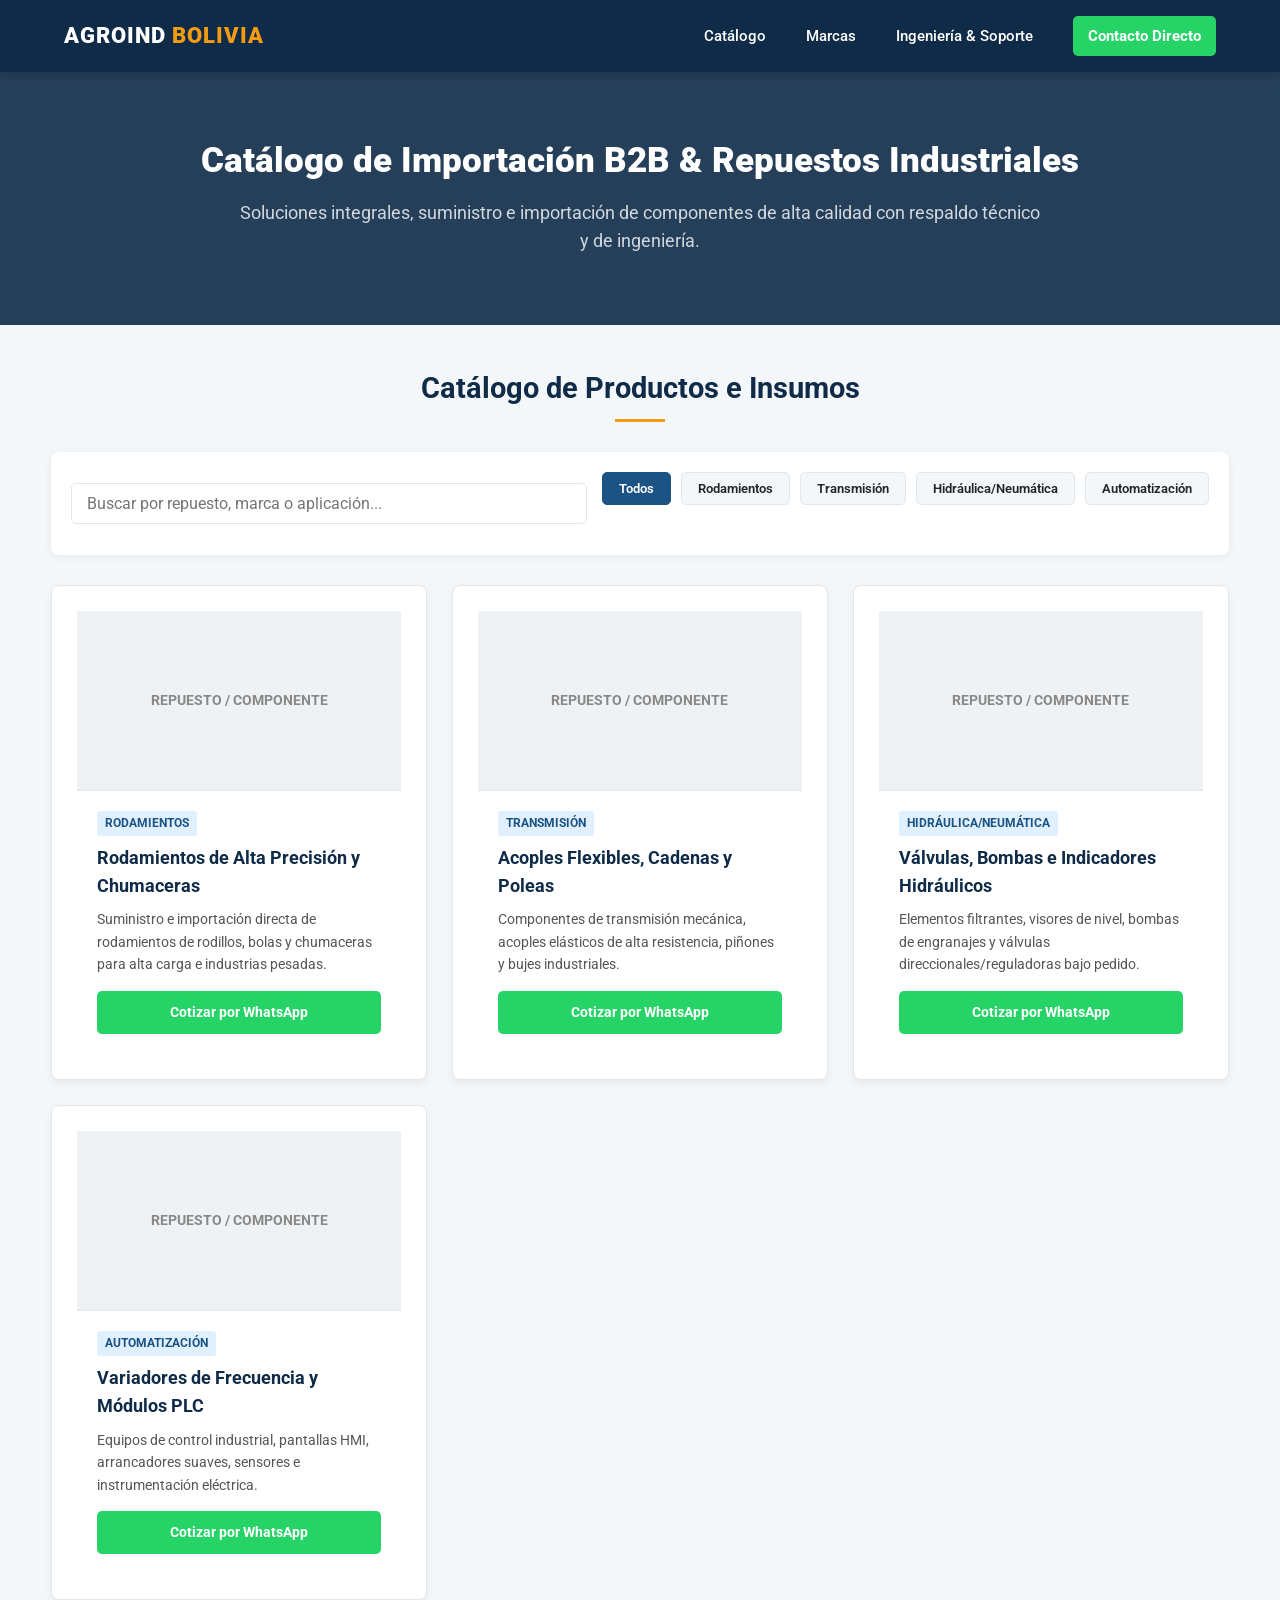
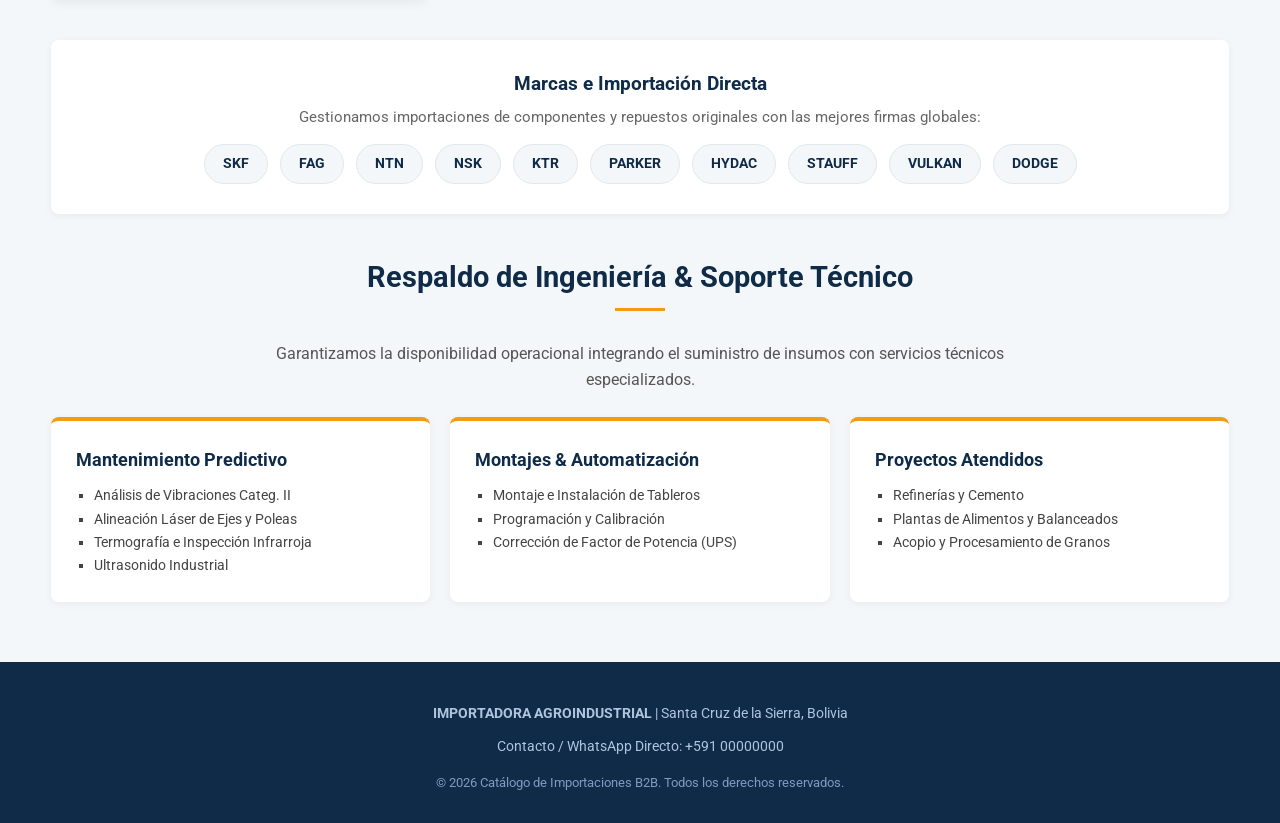
==== index.html @ d1433075 "Update index.html" ====
<!DOCTYPE html>
<html lang="es">
<head>
  <meta charset="UTF-8">
  <meta name="viewport" content="width=device-width, initial-scale=1.0">
  <title>Importadora Agroindustrial - Catálogo B2B</title>
  <link rel="stylesheet" href="styles.css">
  <link href="https://fonts.googleapis.com/css2?family=Roboto:wght@400;500;700;900&display=swap" rel="stylesheet">
  <style>
    :root {
      --primary: #0f2b48;
      --secondary: #1a5384;
      --accent: #f39c12;
      --dark: #1e252b;
      --light: #f4f7f9;
      --white: #ffffff;
      --border: #e1e8ed;
    }

    * { margin: 0; padding: 0; box-sizing: border-box; font-family: 'Roboto', sans-serif; }
    body { background-color: var(--light); color: var(--dark); line-height: 1.6; }

    /* Encabezado */
    header { background: var(--primary); color: var(--white); padding: 1rem 5%; position: sticky; top: 0; z-index: 1000; box-shadow: 0 2px 10px rgba(0,0,0,0.2); }
    .header-container { max-width: 1250px; margin: 0 auto; display: flex; justify-content: space-between; align-items: center; }
    .logo { font-size: 1.4rem; font-weight: 900; }
    .logo span { color: var(--accent); }
    nav { display: flex; gap: 20px; align-items: center; }
    nav a { color: var(--white); text-decoration: none; font-weight: 500; font-size: 0.95rem; transition: color 0.3s; }
    nav a:hover { color: var(--accent); }
    .btn-ws-nav { background: #25d366; color: white !important; padding: 8px 15px; border-radius: 5px; font-weight: 700; }

    /* Hero / Banner */
    .hero { background: linear-gradient(rgba(15, 43, 72, 0.9), rgba(15, 43, 72, 0.9)), url('https://images.unsplash.com/photo-1581091226825-a6a2a5aee158?auto=format&fit=crop&w=1350&q=80') center/cover; color: var(--white); padding: 60px 5% 50px; text-align: center; }
    .hero h1 { font-size: 2.2rem; margin-bottom: 10px; font-weight: 900; }
    .hero p { font-size: 1.1rem; max-width: 800px; margin: 0 auto 20px; color: #d0d7de; }

    /* Contenedor Principal */
    .container { width: 92%; max-width: 1250px; margin: 40px auto; }
    .section-title { text-align: center; font-size: 1.8rem; color: var(--primary); margin-bottom: 30px; position: relative; font-weight: 700; }
    .section-title::after { content: ''; width: 50px; height: 3px; background: var(--accent); display: block; margin: 8px auto 0; }

    /* Buscador y Filtros */
    .catalog-controls { background: var(--white); padding: 20px; border-radius: 8px; box-shadow: 0 2px 8px rgba(0,0,0,0.06); margin-bottom: 30px; display: flex; flex-wrap: wrap; gap: 15px; justify-content: space-between; align-items: center; }
    .search-bar { flex: 1; min-width: 280px; }
    .search-bar input { width: 100%; padding: 10px 15px; border: 1px solid var(--border); border-radius: 5px; outline: none; font-size: 1rem; }
    .filter-buttons { display: flex; gap: 10px; flex-wrap: wrap; }
    .filter-btn { background: var(--light); border: 1px solid var(--border); padding: 8px 16px; border-radius: 5px; cursor: pointer; font-weight: 600; color: var(--dark); transition: all 0.3s; }
    .filter-btn.active, .filter-btn:hover { background: var(--secondary); color: var(--white); border-color: var(--secondary); }

    /* Grid del Catálogo */
    .catalog-grid { display: grid; grid-template-columns: repeat(auto-fill, minmax(280px, 1fr)); gap: 25px; }
    .product-card { background: var(--white); border: 1px solid var(--border); border-radius: 8px; overflow: hidden; transition: transform 0.3s, box-shadow 0.3s; display: flex; flex-direction: column; }
    .product-card:hover { transform: translateY(-5px); box-shadow: 0 8px 20px rgba(0,0,0,0.1); }
    .product-img { width: 100%; height: 180px; background: #eef2f5; display: flex; align-items: center; justify-content: center; font-size: 0.85rem; color: #888; font-weight: bold; border-bottom: 1px solid var(--border); }
    .product-info { padding: 20px; display: flex; flex-direction: column; flex-grow: 1; }
    .product-tag { font-size: 0.75rem; background: #e1f0ff; color: var(--secondary); padding: 3px 8px; border-radius: 3px; font-weight: 700; width: fit-content; margin-bottom: 8px; text-transform: uppercase; }
    .product-title { font-size: 1.1rem; color: var(--primary); margin-bottom: 8px; font-weight: 700; }
    .product-desc { font-size: 0.88rem; color: #555; margin-bottom: 15px; flex-grow: 1; }
    .btn-ws { background: #25d366; color: white; text-align: center; padding: 10px; border-radius: 5px; text-decoration: none; font-weight: bold; font-size: 0.9rem; transition: background 0.3s; }
    .btn-ws:hover { background: #1eb954; }

    /* Marcas */
    .brands-section { background: var(--white); padding: 30px; border-radius: 8px; margin: 40px 0; box-shadow: 0 2px 8px rgba(0,0,0,0.05); text-align: center; }
    .brands-grid { display: flex; flex-wrap: wrap; justify-content: center; gap: 12px; margin-top: 15px; }
    .brand-chip { background: var(--light); border: 1px solid var(--border); padding: 8px 18px; border-radius: 20px; font-weight: bold; color: var(--primary); font-size: 0.85rem; }

    /* Ingeniería y Servicios */
    .services-summary { display: grid; grid-template-columns: repeat(auto-fit, minmax(300px, 1fr)); gap: 20px; margin-top: 20px; }
    .service-box { background: var(--white); padding: 25px; border-radius: 8px; border-top: 4px solid var(--accent); box-shadow: 0 2px 8px rgba(0,0,0,0.05); }
    .service-box h4 { color: var(--primary); margin-bottom: 10px; font-size: 1.1rem; font-weight: 700; }
    .service-box ul { list-style: square; padding-left: 18px; font-size: 0.9rem; color: #444; }

    /* Footer */
    footer { background: var(--primary); color: var(--white); padding: 40px 5% 20px; margin-top: 60px; text-align: center; }
    footer p { color: #b0c4de; font-size: 0.9rem; margin-bottom: 10px; }
  </style>
</head>
<body>

  <!-- Navegación -->
  <header>
    <div class="header-container">
      <div class="logo">AGROIND <span>BOLIVIA</span></div>
      <nav>
        <a href="#catalogo">Catálogo</a>
        <a href="#marcas">Marcas</a>
        <a href="#ingenieria">Ingeniería & Soporte</a>
        <a href="https://wa.me/59100000000?text=Hola,%20deseo%20solicitar%20asesoria%20tecnica" class="btn-ws-nav" target="_blank">Contacto Directo</a>
      </nav>
    </div>
  </header>

  <!-- Banner -->
  <section class="hero">
    <h1>Catálogo de Importación B2B & Repuestos Industriales</h1>
    <p>Soluciones integrales, suministro e importación de componentes de alta calidad con respaldo técnico y de ingeniería.</p>
  </section>

  <div class="container">

    <!-- Sección Catálogo -->
    <section id="catalogo">
      <h2 class="section-title">Catálogo de Productos e Insumos</h2>
      
      <!-- Buscador y Filtros -->
      <div class="catalog-controls">
        <div class="search-bar">
          <input type="text" id="searchInput" onkeyup="filterProducts()" placeholder="Buscar por repuesto, marca o aplicación...">
        </div>
        <div class="filter-buttons">
          <button class="filter-btn active" onclick="filterCategory('all')">Todos</button>
          <button class="filter-btn" onclick="filterCategory('rodamientos')">Rodamientos</button>
          <button class="filter-btn" onclick="filterCategory('transmision')">Transmisión</button>
          <button class="filter-btn" onclick="filterCategory('hidraulica')">Hidráulica/Neumática</button>
          <button class="filter-btn" onclick="filterCategory('automatizacion')">Automatización</button>
        </div>
      </div>

      <!-- Tarjetas de Productos -->
      <div class="catalog-grid" id="catalogGrid">
        
        <div class="product-card" data-category="rodamientos">
          <div class="product-img">REPUESTO / COMPONENTE</div>
          <div class="product-info">
            <span class="product-tag">Rodamientos</span>
            <div class="product-title">Rodamientos de Alta Precisión y Chumaceras</div>
            <div class="product-desc">Suministro e importación directa de rodamientos de rodillos, bolas y chumaceras para alta carga e industrias pesadas.</div>
            <a href="https://wa.me/59100000000?text=Hola,%20quisiera%20cotizar:%20Rodamientos%20de%20Alta%20Precisión" class="btn-ws" target="_blank">Cotizar por WhatsApp</a>
          </div>
        </div>

        <div class="product-card" data-category="transmision">
          <div class="product-img">REPUESTO / COMPONENTE</div>
          <div class="product-info">
            <span class="product-tag">Transmisión</span>
            <div class="product-title">Acoples Flexibles, Cadenas y Poleas</div>
            <div class="product-desc">Componentes de transmisión mecánica, acoples elásticos de alta resistencia, piñones y bujes industriales.</div>
            <a href="https://wa.me/59100000000?text=Hola,%20quisiera%20cotizar:%20Acoples%20Flexibles%20y%20Cadenas" class="btn-ws" target="_blank">Cotizar por WhatsApp</a>
          </div>
        </div>

        <div class="product-card" data-category="hidraulica">
          <div class="product-img">REPUESTO / COMPONENTE</div>
          <div class="product-info">
            <span class="product-tag">Hidráulica/Neumática</span>
            <div class="product-title">Válvulas, Bombas e Indicadores Hidráulicos</div>
            <div class="product-desc">Elementos filtrantes, visores de nivel, bombas de engranajes y válvulas direccionales/reguladoras bajo pedido.</div>
            <a href="https://wa.me/59100000000?text=Hola,%20quisiera%20cotizar:%20Bombas%20y%20Válvulas%20Hidráulicas" class="btn-ws" target="_blank">Cotizar por WhatsApp</a>
          </div>
        </div>

        <div class="product-card" data-category="automatizacion">
          <div class="product-img">REPUESTO / COMPONENTE</div>
          <div class="product-info">
            <span class="product-tag">Automatización</span>
            <div class="product-title">Variadores de Frecuencia y Módulos PLC</div>
            <div class="product-desc">Equipos de control industrial, pantallas HMI, arrancadores suaves, sensores e instrumentación eléctrica.</div>
            <a href="https://wa.me/59100000000?text=Hola,%20quisiera%20cotizar:%20Variadores%20y%20Módulos%20PLC" class="btn-ws" target="_blank">Cotizar por WhatsApp</a>
          </div>
        </div>

      </div>
    </section>

    <!-- Marcas Representadas -->
    <section id="marcas">
      <div class="brands-section">
        <h3 style="color: var(--primary);">Marcas e Importación Directa</h3>
        <p style="color: #666; font-size: 0.95rem; margin-top: 5px;">Gestionamos importaciones de componentes y repuestos originales con las mejores firmas globales:</p>
        <div class="brands-grid">
          <span class="brand-chip">SKF</span>
          <span class="brand-chip">FAG</span>
          <span class="brand-chip">NTN</span>
          <span class="brand-chip">NSK</span>
          <span class="brand-chip">KTR</span>
          <span class="brand-chip">PARKER</span>
          <span class="brand-chip">HYDAC</span>
          <span class="brand-chip">STAUFF</span>
          <span class="brand-chip">VULKAN</span>
          <span class="brand-chip">DODGE</span>
        </div>
      </div>
    </section>

    <!-- Ingeniería e Integración -->
    <section id="ingenieria">
      <h2 class="section-title">Respaldo de Ingeniería & Soporte Técnico</h2>
      <p style="text-align: center; color: #555; max-width: 800px; margin: 0 auto 25px;">
        Garantizamos la disponibilidad operacional integrando el suministro de insumos con servicios técnicos especializados.
      </p>
      <div class="services-summary">
        <div class="service-box">
          <h4>Mantenimiento Predictivo</h4>
          <ul>
            <li>Análisis de Vibraciones Categ. II</li>
            <li>Alineación Láser de Ejes y Poleas</li>
            <li>Termografía e Inspección Infrarroja</li>
            <li>Ultrasonido Industrial</li>
          </ul>
        </div>
        <div class="service-box">
          <h4>Montajes & Automatización</h4>
          <ul>
            <li>Montaje e Instalación de Tableros</li>
            <li>Programación y Calibración</li>
            <li>Corrección de Factor de Potencia (UPS)</li>
          </ul>
        </div>
        <div class="service-box">
          <h4>Proyectos Atendidos</h4>
          <ul>
            <li>Refinerías y Cemento</li>
            <li>Plantas de Alimentos y Balanceados</li>
            <li>Acopio y Procesamiento de Granos</li>
          </ul>
        </div>
      </div>
    </section>

  </div>

  <footer>
    <p><strong>IMPORTADORA AGROINDUSTRIAL</strong> | Santa Cruz de la Sierra, Bolivia</p>
    <p>Contacto / WhatsApp Directo: +591 00000000</p>
    <p style="font-size: 0.8rem; margin-top: 15px; color: #7f9bbd;">&copy; 2026 Catálogo de Importaciones B2B. Todos los derechos reservados.</p>
  </footer>

  <script>
    function filterCategory(category) {
      const buttons = document.querySelectorAll('.filter-btn');
      buttons.forEach(btn => btn.classList.remove('active'));
      event.target.classList.add('active');

      const cards = document.querySelectorAll('.product-card');
      cards.forEach(card => {
        if (category === 'all' || card.getAttribute('data-category') === category) {
          card.style.display = 'flex';
        } else {
          card.style.display = 'none';
        }
      });
    }

    function filterProducts() {
      const input = document.getElementById('searchInput').value.toLowerCase();
      const cards = document.querySelectorAll('.product-card');

      cards.forEach(card => {
        const title = card.querySelector('.product-title').innerText.toLowerCase();
        const desc = card.querySelector('.product-desc').innerText.toLowerCase();
        const tag = card.querySelector('.product-tag').innerText.toLowerCase();

        if (title.includes(input) || desc.includes(input) || tag.includes(input)) {
          card.style.display = 'flex';
        } else {
          card.style.display = 'none';
        }
      });
    }
  </script>
</body>
</html>
---- styles.css ----
/* ESTILOS GENERALES INDUSTRIALES */
* {
    margin: 0;
    padding: 0;
    box-sizing: border-box;
    font-family: 'Roboto', sans-serif;
}

body {
    background-color: #f4f6f9;
    color: #2c3e50;
}

/* ENCABEZADO */
header {
    background-color: #1a252f;
    padding: 1rem 5%;
    position: sticky;
    top: 0;
    z-index: 1000;
    box-shadow: 0 2px 10px rgba(0,0,0,0.3);
}

.header-container {
    display: flex;
    justify-content: space-between;
    align-items: center;
    max-width: 1200px;
    margin: 0 auto;
}

.logo {
    color: #ffffff;
    font-size: 1.5rem;
    font-weight: 900;
    letter-spacing: 1px;
}

.logo span {
    color: #e67e22;
}

nav a {
    color: #ecf0f1;
    text-decoration: none;
    margin-left: 20px;
    font-weight: 500;
    transition: 0.3s;
}

nav a:hover {
    color: #e67e22;
}

.nav-btn-ws {
    background-color: #27ae60;
    padding: 8px 16px;
    border-radius: 4px;
    color: white !important;
}

.nav-btn-ws:hover {
    background-color: #219150 !important;
}

/* BANNER PRINCIPAL / HERO */
.hero {
    background: linear-gradient(rgba(26, 37, 47, 0.85), rgba(26, 37, 47, 0.85)), url('https://images.unsplash.com/photo-1581091226825-a6a2a5aee158?auto=format&fit=crop&w=1350&q=80');
    background-size: cover;
    background-position: center;
    color: white;
    text-align: center;
    padding: 80px 20px;
}

.hero h1 {
    font-size: 2.3rem;
    margin-bottom: 15px;
    font-weight: 900;
}

.hero p {
    font-size: 1.1rem;
    max-width: 800px;
    margin: 0 auto 30px auto;
    color: #bdc3c7;
}

.search-box input {
    width: 90%;
    max-width: 650px;
    padding: 15px 25px;
    font-size: 1rem;
    border: none;
    border-radius: 30px;
    outline: none;
    box-shadow: 0 4px 15px rgba(0,0,0,0.2);
}

/* INFORMACIÓN Y TIEMPOS */
.info-banner {
    display: flex;
    justify-content: center;
    gap: 20px;
    max-width: 1200px;
    margin: -30px auto 40px auto;
    padding: 0 20px;
    position: relative;
    z-index: 10;
    flex-wrap: wrap;
}

.info-card {
    background: white;
    padding: 20px;
    border-radius: 8px;
    flex: 1;
    min-width: 250px;
    box-shadow: 0 4px 12px rgba(0,0,0,0.08);
    text-align: center;
    border-top: 4px solid #e67e22;
}

.info-icon {
    font-size: 2rem;
    margin-bottom: 10px;
}

.info-card h3 {
    font-size: 1.1rem;
    color: #1a252f;
    margin-bottom: 8px;
}

.info-card p {
    font-size: 0.9rem;
    color: #7f8c8d;
}

/* SECCIÓN CATÁLOGO */
.catalog-container {
    max-width: 1200px;
    margin: 0 auto;
    padding: 20px;
}

.catalog-container h2 {
    text-align: center;
    font-size: 2rem;
    color: #1a252f;
}

.subtitle {
    text-align: center;
    color: #7f8c8d;
    margin-bottom: 30px;
}

.filter-buttons {
    display: flex;
    justify-content: center;
    gap: 10px;
    margin-bottom: 30px;
    flex-wrap: wrap;
}

.filter-btn {
    background: white;
    border: 1px solid #bdc3c7;
    padding: 10px 20px;
    border-radius: 20px;
    cursor: pointer;
    font-weight: 500;
    transition: 0.3s;
}

.filter-btn.active, .filter-btn:hover {
    background: #1a252f;
    color: white;
    border-color: #1a252f;
}

/* REJILLA DE PRODUCTOS */
.product-grid {
    display: grid;
    grid-template-columns: repeat(auto-fill, minmax(300px, 1fr));
    gap: 25px;
}

.product-card {
    background: white;
    border-radius: 8px;
    padding: 25px;
    box-shadow: 0 4px 10px rgba(0,0,0,0.05);
    display: flex;
    flex-direction: column;
    justify-content: space-between;
    transition: transform 0.3s;
    border: 1px solid #eef2f5;
}

.product-card:hover {
    transform: translateY(-5px);
}

.tag {
    align-self: flex-start;
    padding: 4px 10px;
    border-radius: 4px;
    font-size: 0.75rem;
    font-weight: 700;
    text-transform: uppercase;
    margin-bottom: 12px;
}

.tag.stock {
    background-color: #e8f8f5;
    color: #117a65;
}

.tag.import {
    background-color: #fef9e7;
    color: #b7950b;
}

.product-card h3 {
    font-size: 1.2rem;
    color: #2c3e50;
    margin-bottom: 10px;
}

.product-card .brands {
    font-size: 0.85rem;
    color: #e67e22;
    margin-bottom: 10px;
}

.product-card .desc {
    font-size: 0.9rem;
    color: #7f8c8d;
    margin-bottom: 20px;
    line-height: 1.4;
}

.btn-ws {
    background-color: #27ae60;
    color: white;
    text-align: center;
    padding: 12px;
    border-radius: 5px;
    text-decoration: none;
    font-weight: 700;
    transition: 0.3s;
    display: block;
}

.btn-ws:hover {
    background-color: #219150;
}

/* SECCIÓN MARCAS */
.brands-section {
    background-color: #ffffff;
    padding: 50px 20px;
    margin-top: 50px;
    text-align: center;
}

.brands-grid {
    display: flex;
    justify-content: center;
    gap: 20px;
    flex-wrap: wrap;
    max-width: 1000px;
    margin: 30px auto 0 auto;
}

.brand-item {
    background: #f4f6f9;
    padding: 15px 25px;
    border-radius: 6px;
    font-weight: 700;
    color: #34495e;
    border: 1px solid #e2e8f0;
}

/* PIE DE PÁGINA */
footer {
    background-color: #111827;
    color: #9ca3af;
    text-align: center;
    padding: 25px;
    font-size: 0.9rem;
}
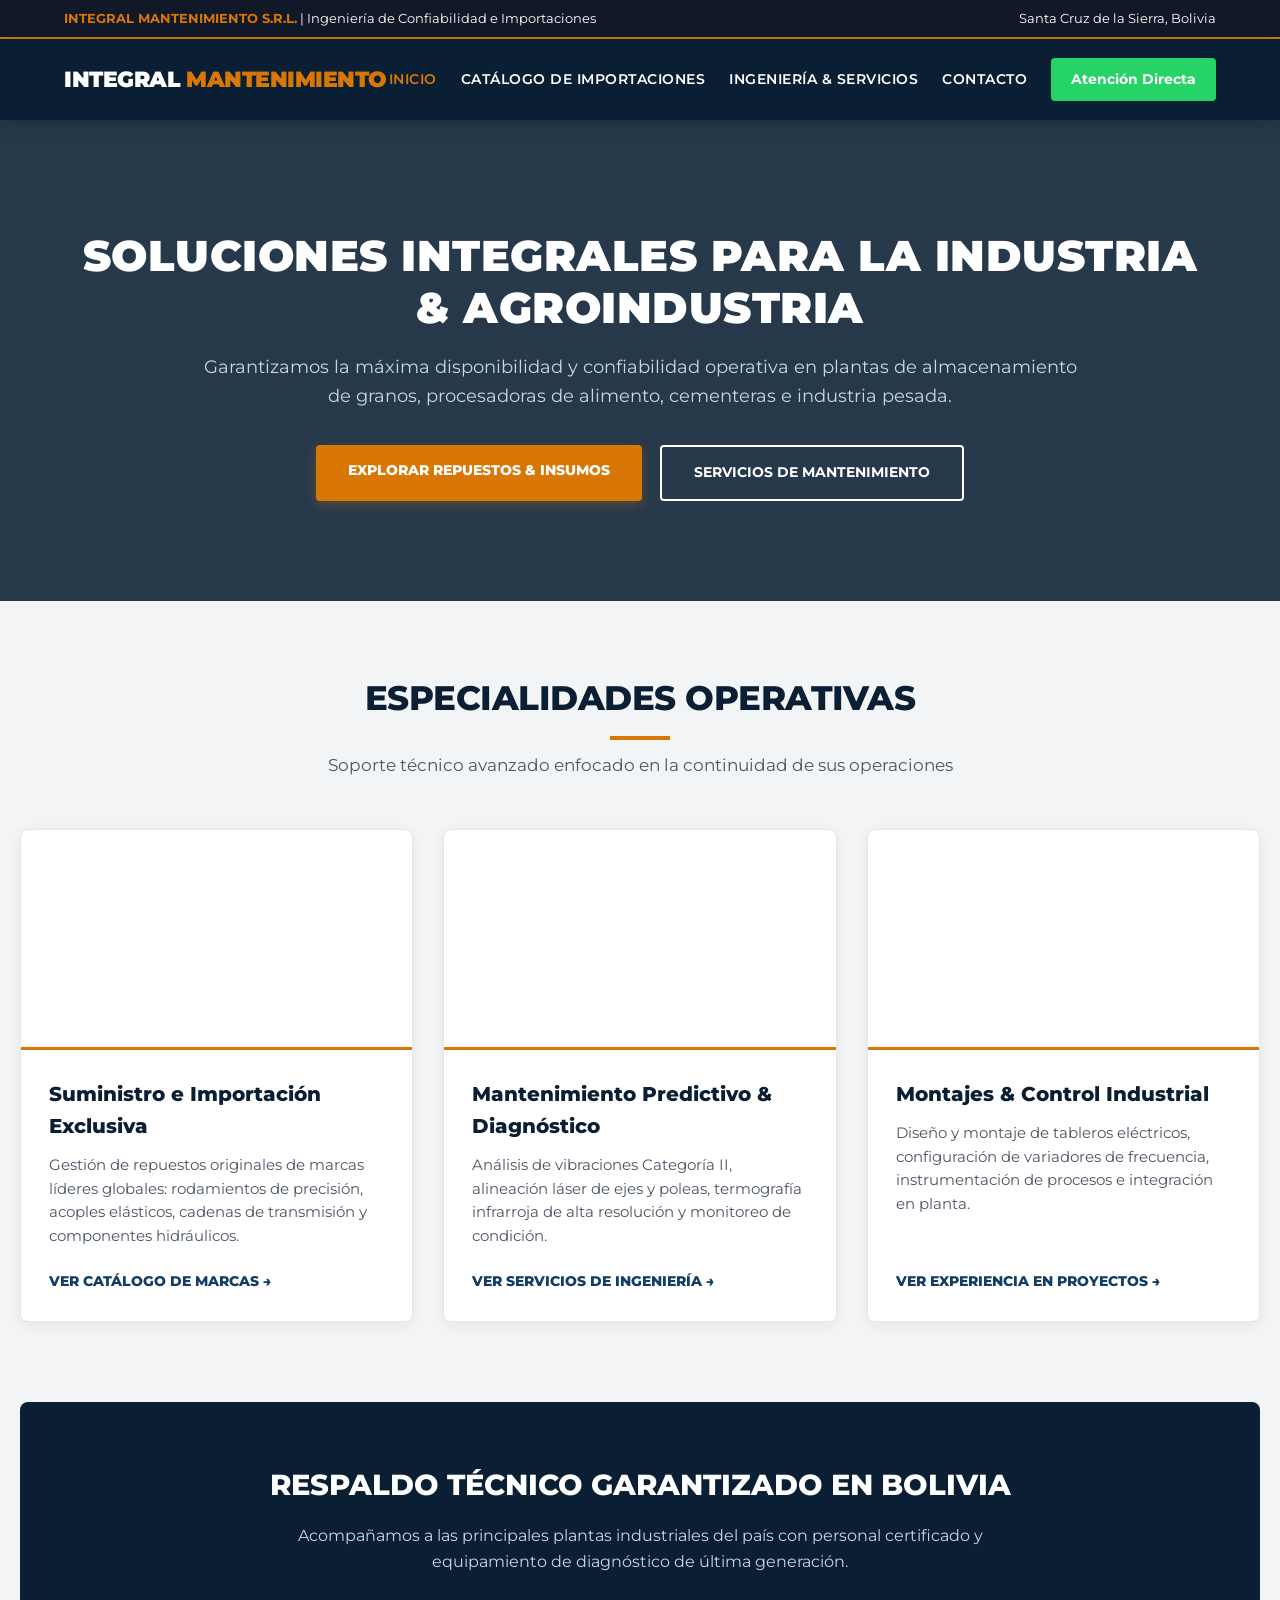
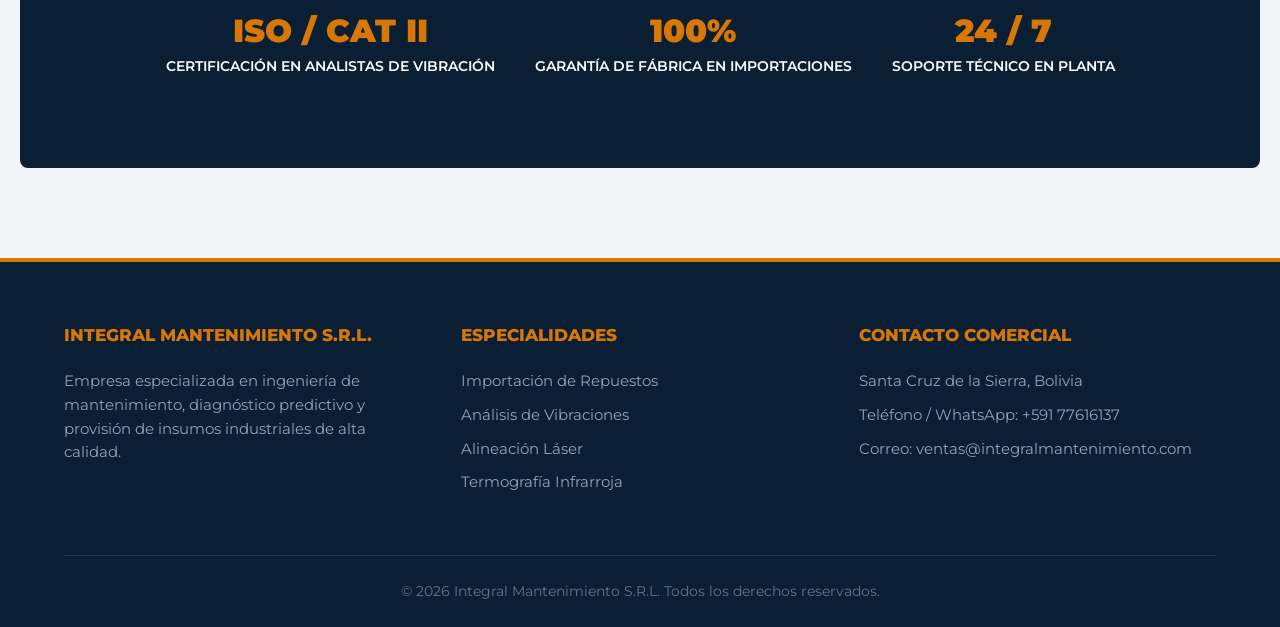
==== commit e2af3a04: "Update index.html" ====
--- a/index.html
+++ b/index.html
@@ -3,261 +3,200 @@
 <head>
   <meta charset="UTF-8">
   <meta name="viewport" content="width=device-width, initial-scale=1.0">
-  <title>Importadora Agroindustrial - Catálogo B2B</title>
-  <link rel="stylesheet" href="styles.css">
-  <link href="https://fonts.googleapis.com/css2?family=Roboto:wght@400;500;700;900&display=swap" rel="stylesheet">
+  <title>Integral Mantenimiento S.R.L. | Ingeniería & Importación Agroindustrial</title>
+  <link href="https://fonts.googleapis.com/css2?family=Montserrat:wght@400;600;700;800;900&display=swap" rel="stylesheet">
   <style>
     :root {
-      --primary: #0f2b48;
-      --secondary: #1a5384;
-      --accent: #f39c12;
-      --dark: #1e252b;
-      --light: #f4f7f9;
+      --primary: #0a1f33;
+      --secondary: #143d66;
+      --accent: #d97706;
+      --dark: #111827;
+      --light: #f3f4f6;
       --white: #ffffff;
-      --border: #e1e8ed;
+      --gray: #4b5563;
+      --border: #e5e7eb;
     }
 
-    * { margin: 0; padding: 0; box-sizing: border-box; font-family: 'Roboto', sans-serif; }
+    * { margin: 0; padding: 0; box-sizing: border-box; font-family: 'Montserrat', sans-serif; }
     body { background-color: var(--light); color: var(--dark); line-height: 1.6; }
 
-    /* Encabezado */
-    header { background: var(--primary); color: var(--white); padding: 1rem 5%; position: sticky; top: 0; z-index: 1000; box-shadow: 0 2px 10px rgba(0,0,0,0.2); }
-    .header-container { max-width: 1250px; margin: 0 auto; display: flex; justify-content: space-between; align-items: center; }
-    .logo { font-size: 1.4rem; font-weight: 900; }
-    .logo span { color: var(--accent); }
-    nav { display: flex; gap: 20px; align-items: center; }
-    nav a { color: var(--white); text-decoration: none; font-weight: 500; font-size: 0.95rem; transition: color 0.3s; }
-    nav a:hover { color: var(--accent); }
-    .btn-ws-nav { background: #25d366; color: white !important; padding: 8px 15px; border-radius: 5px; font-weight: 700; }
-
-    /* Hero / Banner */
-    .hero { background: linear-gradient(rgba(15, 43, 72, 0.9), rgba(15, 43, 72, 0.9)), url('https://images.unsplash.com/photo-1581091226825-a6a2a5aee158?auto=format&fit=crop&w=1350&q=80') center/cover; color: var(--white); padding: 60px 5% 50px; text-align: center; }
-    .hero h1 { font-size: 2.2rem; margin-bottom: 10px; font-weight: 900; }
-    .hero p { font-size: 1.1rem; max-width: 800px; margin: 0 auto 20px; color: #d0d7de; }
-
-    /* Contenedor Principal */
-    .container { width: 92%; max-width: 1250px; margin: 40px auto; }
-    .section-title { text-align: center; font-size: 1.8rem; color: var(--primary); margin-bottom: 30px; position: relative; font-weight: 700; }
-    .section-title::after { content: ''; width: 50px; height: 3px; background: var(--accent); display: block; margin: 8px auto 0; }
-
-    /* Buscador y Filtros */
-    .catalog-controls { background: var(--white); padding: 20px; border-radius: 8px; box-shadow: 0 2px 8px rgba(0,0,0,0.06); margin-bottom: 30px; display: flex; flex-wrap: wrap; gap: 15px; justify-content: space-between; align-items: center; }
-    .search-bar { flex: 1; min-width: 280px; }
-    .search-bar input { width: 100%; padding: 10px 15px; border: 1px solid var(--border); border-radius: 5px; outline: none; font-size: 1rem; }
-    .filter-buttons { display: flex; gap: 10px; flex-wrap: wrap; }
-    .filter-btn { background: var(--light); border: 1px solid var(--border); padding: 8px 16px; border-radius: 5px; cursor: pointer; font-weight: 600; color: var(--dark); transition: all 0.3s; }
-    .filter-btn.active, .filter-btn:hover { background: var(--secondary); color: var(--white); border-color: var(--secondary); }
-
-    /* Grid del Catálogo */
-    .catalog-grid { display: grid; grid-template-columns: repeat(auto-fill, minmax(280px, 1fr)); gap: 25px; }
-    .product-card { background: var(--white); border: 1px solid var(--border); border-radius: 8px; overflow: hidden; transition: transform 0.3s, box-shadow 0.3s; display: flex; flex-direction: column; }
-    .product-card:hover { transform: translateY(-5px); box-shadow: 0 8px 20px rgba(0,0,0,0.1); }
-    .product-img { width: 100%; height: 180px; background: #eef2f5; display: flex; align-items: center; justify-content: center; font-size: 0.85rem; color: #888; font-weight: bold; border-bottom: 1px solid var(--border); }
-    .product-info { padding: 20px; display: flex; flex-direction: column; flex-grow: 1; }
-    .product-tag { font-size: 0.75rem; background: #e1f0ff; color: var(--secondary); padding: 3px 8px; border-radius: 3px; font-weight: 700; width: fit-content; margin-bottom: 8px; text-transform: uppercase; }
-    .product-title { font-size: 1.1rem; color: var(--primary); margin-bottom: 8px; font-weight: 700; }
-    .product-desc { font-size: 0.88rem; color: #555; margin-bottom: 15px; flex-grow: 1; }
-    .btn-ws { background: #25d366; color: white; text-align: center; padding: 10px; border-radius: 5px; text-decoration: none; font-weight: bold; font-size: 0.9rem; transition: background 0.3s; }
-    .btn-ws:hover { background: #1eb954; }
-
-    /* Marcas */
-    .brands-section { background: var(--white); padding: 30px; border-radius: 8px; margin: 40px 0; box-shadow: 0 2px 8px rgba(0,0,0,0.05); text-align: center; }
-    .brands-grid { display: flex; flex-wrap: wrap; justify-content: center; gap: 12px; margin-top: 15px; }
-    .brand-chip { background: var(--light); border: 1px solid var(--border); padding: 8px 18px; border-radius: 20px; font-weight: bold; color: var(--primary); font-size: 0.85rem; }
-
-    /* Ingeniería y Servicios */
-    .services-summary { display: grid; grid-template-columns: repeat(auto-fit, minmax(300px, 1fr)); gap: 20px; margin-top: 20px; }
-    .service-box { background: var(--white); padding: 25px; border-radius: 8px; border-top: 4px solid var(--accent); box-shadow: 0 2px 8px rgba(0,0,0,0.05); }
-    .service-box h4 { color: var(--primary); margin-bottom: 10px; font-size: 1.1rem; font-weight: 700; }
-    .service-box ul { list-style: square; padding-left: 18px; font-size: 0.9rem; color: #444; }
+    /* Top Bar */
+    .top-bar { background: var(--dark); color: var(--white); font-size: 0.82rem; padding: 8px 5%; display: flex; justify-content: space-between; align-items: center; border-bottom: 2px solid var(--accent); }
+    .top-bar span { color: var(--accent); font-weight: 700; }
+
+    /* Header Nav */
+    header { background: var(--primary); padding: 1.2rem 5%; position: sticky; top: 0; z-index: 1000; box-shadow: 0 4px 20px rgba(0,0,0,0.2); }
+    .nav-container { max-width: 1280px; margin: 0 auto; display: flex; justify-content: space-between; align-items: center; }
+    .brand-logo { color: var(--white); font-size: 1.35rem; font-weight: 900; letter-spacing: -0.5px; text-decoration: none; display: flex; align-items: center; gap: 6px; }
+    .brand-logo span { color: var(--accent); }
+    nav { display: flex; gap: 24px; align-items: center; }
+    nav a { color: var(--white); text-decoration: none; font-weight: 600; font-size: 0.88rem; transition: color 0.3s; text-transform: uppercase; letter-spacing: 0.5px; }
+    nav a:hover, nav a.active { color: var(--accent); }
+    .btn-ws-header { background: #25d366; color: var(--white) !important; padding: 10px 20px; border-radius: 4px; font-weight: 700; text-transform: none; letter-spacing: 0; transition: background 0.3s; }
+    .btn-ws-header:hover { background: #1ebd59; }
+
+    /* Hero Agroindustrial */
+    .hero { background: linear-gradient(rgba(10, 31, 51, 0.88), rgba(10, 31, 51, 0.88)), url('https://images.unsplash.com/photo-1595246140625-573b715d11dc?auto=format&fit=crop&w=1600&q=80') center/cover; color: var(--white); padding: 110px 5% 100px; text-align: center; }
+    .hero h1 { font-size: 2.7rem; font-weight: 900; margin-bottom: 18px; text-transform: uppercase; letter-spacing: 0.5px; line-height: 1.2; }
+    .hero p { font-size: 1.15rem; max-width: 880px; margin: 0 auto 35px; color: #cbd5e1; font-weight: 400; }
+    .hero-buttons { display: flex; gap: 18px; justify-content: center; }
+    .btn-main { background: var(--accent); color: var(--white); padding: 14px 32px; border-radius: 4px; font-weight: 800; text-decoration: none; text-transform: uppercase; font-size: 0.9rem; transition: all 0.3s; box-shadow: 0 4px 12px rgba(217, 119, 6, 0.3); }
+    .btn-sec { background: transparent; border: 2px solid var(--white); color: var(--white); padding: 14px 32px; border-radius: 4px; font-weight: 700; text-decoration: none; text-transform: uppercase; font-size: 0.9rem; transition: all 0.3s; }
+    .btn-main:hover { background: #b45309; transform: translateY(-2px); }
+    .btn-sec:hover { background: rgba(255,255,255,0.1); transform: translateY(-2px); }
+
+    /* Contenedor */
+    .container { max-width: 1280px; margin: 70px auto; padding: 0 20px; }
+    .section-header { text-align: center; margin-bottom: 50px; }
+    .section-title { font-size: 2.1rem; color: var(--primary); font-weight: 800; text-transform: uppercase; letter-spacing: -0.5px; }
+    .section-title::after { content: ''; width: 60px; height: 4px; background: var(--accent); display: block; margin: 12px auto 0; }
+    .section-subtitle { color: var(--gray); font-size: 1.05rem; margin-top: 12px; }
+
+    /* Grilla Soluciones */
+    .solutions-grid { display: grid; grid-template-columns: repeat(auto-fit, minmax(340px, 1fr)); gap: 30px; }
+    .card { background: var(--white); border-radius: 8px; overflow: hidden; box-shadow: 0 4px 15px rgba(0,0,0,0.06); border: 1px solid var(--border); transition: all 0.3s; display: flex; flex-direction: column; }
+    .card:hover { transform: translateY(-8px); box-shadow: 0 12px 25px rgba(0,0,0,0.12); }
+    .card-img { width: 100%; height: 220px; background-size: cover; background-position: center; border-bottom: 3px solid var(--accent); }
+    .card-body { padding: 28px; display: flex; flex-direction: column; flex-grow: 1; }
+    .card-title { font-size: 1.25rem; color: var(--primary); font-weight: 800; margin-bottom: 12px; }
+    .card-text { font-size: 0.92rem; color: var(--gray); margin-bottom: 22px; flex-grow: 1; line-height: 1.6; }
+    .card-link { color: var(--secondary); font-weight: 800; text-decoration: none; font-size: 0.9rem; text-transform: uppercase; display: inline-flex; align-items: center; gap: 8px; transition: color 0.2s; }
+    .card-link:hover { color: var(--accent); }
+
+    /* Respaldo / Confianza */
+    .trust-banner { background: var(--primary); color: var(--white); padding: 60px 5%; border-radius: 8px; margin: 80px 0 20px; text-align: center; }
+    .trust-banner h3 { font-size: 1.8rem; font-weight: 800; margin-bottom: 15px; text-transform: uppercase; }
+    .trust-banner p { color: #cbd5e1; max-width: 800px; margin: 0 auto 30px; font-size: 1rem; }
+    .trust-stats { display: flex; flex-wrap: wrap; justify-content: center; gap: 40px; margin-top: 30px; }
+    .stat-item h4 { font-size: 2rem; color: var(--accent); font-weight: 900; }
+    .stat-item p { color: var(--white); font-size: 0.85rem; font-weight: 600; text-transform: uppercase; }
 
     /* Footer */
-    footer { background: var(--primary); color: var(--white); padding: 40px 5% 20px; margin-top: 60px; text-align: center; }
-    footer p { color: #b0c4de; font-size: 0.9rem; margin-bottom: 10px; }
+    footer { background: var(--primary); color: var(--white); padding: 60px 5% 25px; margin-top: 90px; border-top: 4px solid var(--accent); }
+    .footer-container { max-width: 1280px; margin: 0 auto; display: grid; grid-template-columns: repeat(auto-fit, minmax(260px, 1fr)); gap: 40px; }
+    .footer-col h4 { font-size: 1.05rem; margin-bottom: 22px; color: var(--accent); text-transform: uppercase; font-weight: 800; }
+    .footer-col p, .footer-col a { color: #94a3b8; text-decoration: none; font-size: 0.92rem; display: block; margin-bottom: 10px; transition: color 0.2s; }
+    .footer-col a:hover { color: var(--white); }
+    .footer-bottom { border-top: 1px solid rgba(255,255,255,0.1); margin-top: 50px; padding-top: 25px; text-align: center; font-size: 0.85rem; color: #64748b; }
   </style>
 </head>
 <body>
 
-  <!-- Navegación -->
+  <!-- Top Bar -->
+  <div class="top-bar">
+    <div><span>INTEGRAL MANTENIMIENTO S.R.L.</span> | Ingeniería de Confiabilidad e Importaciones</div>
+    <div>Santa Cruz de la Sierra, Bolivia</div>
+  </div>
+
+  <!-- Header / Nav -->
   <header>
-    <div class="header-container">
-      <div class="logo">AGROIND <span>BOLIVIA</span></div>
+    <div class="nav-container">
+      <a href="index.html" class="brand-logo">INTEGRAL <span>MANTENIMIENTO</span></a>
       <nav>
-        <a href="#catalogo">Catálogo</a>
-        <a href="#marcas">Marcas</a>
-        <a href="#ingenieria">Ingeniería & Soporte</a>
-        <a href="https://wa.me/59100000000?text=Hola,%20deseo%20solicitar%20asesoria%20tecnica" class="btn-ws-nav" target="_blank">Contacto Directo</a>
+        <a href="index.html" class="active">Inicio</a>
+        <a href="productos.html">Catálogo de Importaciones</a>
+        <a href="servicios.html">Ingeniería & Servicios</a>
+        <a href="contacto.html">Contacto</a>
+        <a href="https://wa.me/59177616137?text=Hola,%20solicito%20asesoría%20técnica%20para%20mi%20planta" class="btn-ws-header" target="_blank">Atención Directa</a>
       </nav>
     </div>
   </header>
 
-  <!-- Banner -->
+  <!-- Hero Principal -->
   <section class="hero">
-    <h1>Catálogo de Importación B2B & Repuestos Industriales</h1>
-    <p>Soluciones integrales, suministro e importación de componentes de alta calidad con respaldo técnico y de ingeniería.</p>
+    <h1>Soluciones Integrales para la Industria & Agroindustria</h1>
+    <p>Garantizamos la máxima disponibilidad y confiabilidad operativa en plantas de almacenamiento de granos, procesadoras de alimento, cementeras e industria pesada.</p>
+    <div class="hero-buttons">
+      <a href="productos.html" class="btn-main">Explorar Repuestos & Insumos</a>
+      <a href="servicios.html" class="btn-sec">Servicios de Mantenimiento</a>
+    </div>
   </section>
 
+  <!-- Unidades Principales -->
   <div class="container">
-
-    <!-- Sección Catálogo -->
-    <section id="catalogo">
-      <h2 class="section-title">Catálogo de Productos e Insumos</h2>
-      
-      <!-- Buscador y Filtros -->
-      <div class="catalog-controls">
-        <div class="search-bar">
-          <input type="text" id="searchInput" onkeyup="filterProducts()" placeholder="Buscar por repuesto, marca o aplicación...">
-        </div>
-        <div class="filter-buttons">
-          <button class="filter-btn active" onclick="filterCategory('all')">Todos</button>
-          <button class="filter-btn" onclick="filterCategory('rodamientos')">Rodamientos</button>
-          <button class="filter-btn" onclick="filterCategory('transmision')">Transmisión</button>
-          <button class="filter-btn" onclick="filterCategory('hidraulica')">Hidráulica/Neumática</button>
-          <button class="filter-btn" onclick="filterCategory('automatizacion')">Automatización</button>
-        </div>
-      </div>
-
-      <!-- Tarjetas de Productos -->
-      <div class="catalog-grid" id="catalogGrid">
-        
-        <div class="product-card" data-category="rodamientos">
-          <div class="product-img">REPUESTO / COMPONENTE</div>
-          <div class="product-info">
-            <span class="product-tag">Rodamientos</span>
-            <div class="product-title">Rodamientos de Alta Precisión y Chumaceras</div>
-            <div class="product-desc">Suministro e importación directa de rodamientos de rodillos, bolas y chumaceras para alta carga e industrias pesadas.</div>
-            <a href="https://wa.me/59100000000?text=Hola,%20quisiera%20cotizar:%20Rodamientos%20de%20Alta%20Precisión" class="btn-ws" target="_blank">Cotizar por WhatsApp</a>
-          </div>
-        </div>
-
-        <div class="product-card" data-category="transmision">
-          <div class="product-img">REPUESTO / COMPONENTE</div>
-          <div class="product-info">
-            <span class="product-tag">Transmisión</span>
-            <div class="product-title">Acoples Flexibles, Cadenas y Poleas</div>
-            <div class="product-desc">Componentes de transmisión mecánica, acoples elásticos de alta resistencia, piñones y bujes industriales.</div>
-            <a href="https://wa.me/59100000000?text=Hola,%20quisiera%20cotizar:%20Acoples%20Flexibles%20y%20Cadenas" class="btn-ws" target="_blank">Cotizar por WhatsApp</a>
-          </div>
-        </div>
-
-        <div class="product-card" data-category="hidraulica">
-          <div class="product-img">REPUESTO / COMPONENTE</div>
-          <div class="product-info">
-            <span class="product-tag">Hidráulica/Neumática</span>
-            <div class="product-title">Válvulas, Bombas e Indicadores Hidráulicos</div>
-            <div class="product-desc">Elementos filtrantes, visores de nivel, bombas de engranajes y válvulas direccionales/reguladoras bajo pedido.</div>
-            <a href="https://wa.me/59100000000?text=Hola,%20quisiera%20cotizar:%20Bombas%20y%20Válvulas%20Hidráulicas" class="btn-ws" target="_blank">Cotizar por WhatsApp</a>
-          </div>
-        </div>
-
-        <div class="product-card" data-category="automatizacion">
-          <div class="product-img">REPUESTO / COMPONENTE</div>
-          <div class="product-info">
-            <span class="product-tag">Automatización</span>
-            <div class="product-title">Variadores de Frecuencia y Módulos PLC</div>
-            <div class="product-desc">Equipos de control industrial, pantallas HMI, arrancadores suaves, sensores e instrumentación eléctrica.</div>
-            <a href="https://wa.me/59100000000?text=Hola,%20quisiera%20cotizar:%20Variadores%20y%20Módulos%20PLC" class="btn-ws" target="_blank">Cotizar por WhatsApp</a>
-          </div>
-        </div>
-
-      </div>
-    </section>
-
-    <!-- Marcas Representadas -->
-    <section id="marcas">
-      <div class="brands-section">
-        <h3 style="color: var(--primary);">Marcas e Importación Directa</h3>
-        <p style="color: #666; font-size: 0.95rem; margin-top: 5px;">Gestionamos importaciones de componentes y repuestos originales con las mejores firmas globales:</p>
-        <div class="brands-grid">
-          <span class="brand-chip">SKF</span>
-          <span class="brand-chip">FAG</span>
-          <span class="brand-chip">NTN</span>
-          <span class="brand-chip">NSK</span>
-          <span class="brand-chip">KTR</span>
-          <span class="brand-chip">PARKER</span>
-          <span class="brand-chip">HYDAC</span>
-          <span class="brand-chip">STAUFF</span>
-          <span class="brand-chip">VULKAN</span>
-          <span class="brand-chip">DODGE</span>
-        </div>
-      </div>
-    </section>
-
-    <!-- Ingeniería e Integración -->
-    <section id="ingenieria">
-      <h2 class="section-title">Respaldo de Ingeniería & Soporte Técnico</h2>
-      <p style="text-align: center; color: #555; max-width: 800px; margin: 0 auto 25px;">
-        Garantizamos la disponibilidad operacional integrando el suministro de insumos con servicios técnicos especializados.
-      </p>
-      <div class="services-summary">
-        <div class="service-box">
-          <h4>Mantenimiento Predictivo</h4>
-          <ul>
-            <li>Análisis de Vibraciones Categ. II</li>
-            <li>Alineación Láser de Ejes y Poleas</li>
-            <li>Termografía e Inspección Infrarroja</li>
-            <li>Ultrasonido Industrial</li>
-          </ul>
-        </div>
-        <div class="service-box">
-          <h4>Montajes & Automatización</h4>
-          <ul>
-            <li>Montaje e Instalación de Tableros</li>
-            <li>Programación y Calibración</li>
-            <li>Corrección de Factor de Potencia (UPS)</li>
-          </ul>
-        </div>
-        <div class="service-box">
-          <h4>Proyectos Atendidos</h4>
-          <ul>
-            <li>Refinerías y Cemento</li>
-            <li>Plantas de Alimentos y Balanceados</li>
-            <li>Acopio y Procesamiento de Granos</li>
-          </ul>
-        </div>
-      </div>
-    </section>
-
+    <div class="section-header">
+      <h2 class="section-title">Especialidades Operativas</h2>
+      <p class="section-subtitle">Soporte técnico avanzado enfocado en la continuidad de sus operaciones</p>
+    </div>
+
+    <div class="solutions-grid">
+      <!-- Tarjeta 1: Importación de Componentes -->
+      <div class="card">
+        <div class="card-img" style="background-image: url('https://images.unsplash.com/photo-1581092160607-ee22621dd758?auto=format&fit=crop&w=800&q=80');"></div>
+        <div class="card-body">
+          <h3 class="card-title">Suministro e Importación Exclusiva</h3>
+          <p class="card-text">Gestión de repuestos originales de marcas líderes globales: rodamientos de precisión, acoples elásticos, cadenas de transmisión y componentes hidráulicos.</p>
+          <a href="productos.html" class="card-link">Ver catálogo de marcas &rarr;</a>
+        </div>
+      </div>
+
+      <!-- Tarjeta 2: Mantenimiento Predictivo -->
+      <div class="card">
+        <div class="card-img" style="background-image: url('https://images.unsplash.com/photo-1581092335397-9583fe92d232?auto=format&fit=crop&w=800&q=80');"></div>
+        <div class="card-body">
+          <h3 class="card-title">Mantenimiento Predictivo & Diagnóstico</h3>
+          <p class="card-text">Análisis de vibraciones Categoría II, alineación láser de ejes y poleas, termografía infrarroja de alta resolución y monitoreo de condición.</p>
+          <a href="servicios.html" class="card-link">Ver servicios de ingeniería &rarr;</a>
+        </div>
+      </div>
+
+      <!-- Tarjeta 3: Automatización e Instalaciones -->
+      <div class="card">
+        <div class="card-img" style="background-image: url('https://images.unsplash.com/photo-1581091226825-a6a2a5aee158?auto=format&fit=crop&w=800&q=80');"></div>
+        <div class="card-body">
+          <h3 class="card-title">Montajes & Control Industrial</h3>
+          <p class="card-text">Diseño y montaje de tableros eléctricos, configuración de variadores de frecuencia, instrumentación de procesos e integración en planta.</p>
+          <a href="servicios.html" class="card-link">Ver experiencia en proyectos &rarr;</a>
+        </div>
+      </div>
+    </div>
+
+    <!-- Banner de Confianza -->
+    <div class="trust-banner">
+      <h3>Respaldo Técnico Garantizado en Bolivia</h3>
+      <p>Acompañamos a las principales plantas industriales del país con personal certificado y equipamiento de diagnóstico de última generación.</p>
+      <div class="trust-stats">
+        <div class="stat-item">
+          <h4>ISO / CAT II</h4>
+          <p>Certificación en Analistas de Vibración</p>
+        </div>
+        <div class="stat-item">
+          <h4>100%</h4>
+          <p>Garantía de Fábrica en Importaciones</p>
+        </div>
+        <div class="stat-item">
+          <h4>24 / 7</h4>
+          <p>Soporte Técnico en Planta</p>
+        </div>
+      </div>
+    </div>
   </div>
 
+  <!-- Pie de Página Corporativo -->
   <footer>
-    <p><strong>IMPORTADORA AGROINDUSTRIAL</strong> | Santa Cruz de la Sierra, Bolivia</p>
-    <p>Contacto / WhatsApp Directo: +591 00000000</p>
-    <p style="font-size: 0.8rem; margin-top: 15px; color: #7f9bbd;">&copy; 2026 Catálogo de Importaciones B2B. Todos los derechos reservados.</p>
+    <div class="footer-container">
+      <div class="footer-col">
+        <h4>INTEGRAL MANTENIMIENTO S.R.L.</h4>
+        <p>Empresa especializada en ingeniería de mantenimiento, diagnóstico predictivo y provisión de insumos industriales de alta calidad.</p>
+      </div>
+      <div class="footer-col">
+        <h4>Especialidades</h4>
+        <a href="productos.html">Importación de Repuestos</a>
+        <a href="servicios.html">Análisis de Vibraciones</a>
+        <a href="servicios.html">Alineación Láser</a>
+        <a href="servicios.html">Termografía Infrarroja</a>
+      </div>
+      <div class="footer-col">
+        <h4>Contacto Comercial</h4>
+        <p>Santa Cruz de la Sierra, Bolivia</p>
+        <p>Teléfono / WhatsApp: +591 77616137</p>
+        <p>Correo: ventas@integralmantenimiento.com</p>
+      </div>
+    </div>
+    <div class="footer-bottom">
+      &copy; 2026 Integral Mantenimiento S.R.L. Todos los derechos reservados.
+    </div>
   </footer>
 
-  <script>
-    function filterCategory(category) {
-      const buttons = document.querySelectorAll('.filter-btn');
-      buttons.forEach(btn => btn.classList.remove('active'));
-      event.target.classList.add('active');
-
-      const cards = document.querySelectorAll('.product-card');
-      cards.forEach(card => {
-        if (category === 'all' || card.getAttribute('data-category') === category) {
-          card.style.display = 'flex';
-        } else {
-          card.style.display = 'none';
-        }
-      });
-    }
-
-    function filterProducts() {
-      const input = document.getElementById('searchInput').value.toLowerCase();
-      const cards = document.querySelectorAll('.product-card');
-
-      cards.forEach(card => {
-        const title = card.querySelector('.product-title').innerText.toLowerCase();
-        const desc = card.querySelector('.product-desc').innerText.toLowerCase();
-        const tag = card.querySelector('.product-tag').innerText.toLowerCase();
-
-        if (title.includes(input) || desc.includes(input) || tag.includes(input)) {
-          card.style.display = 'flex';
-        } else {
-          card.style.display = 'none';
-        }
-      });
-    }
-  </script>
 </body>
 </html>
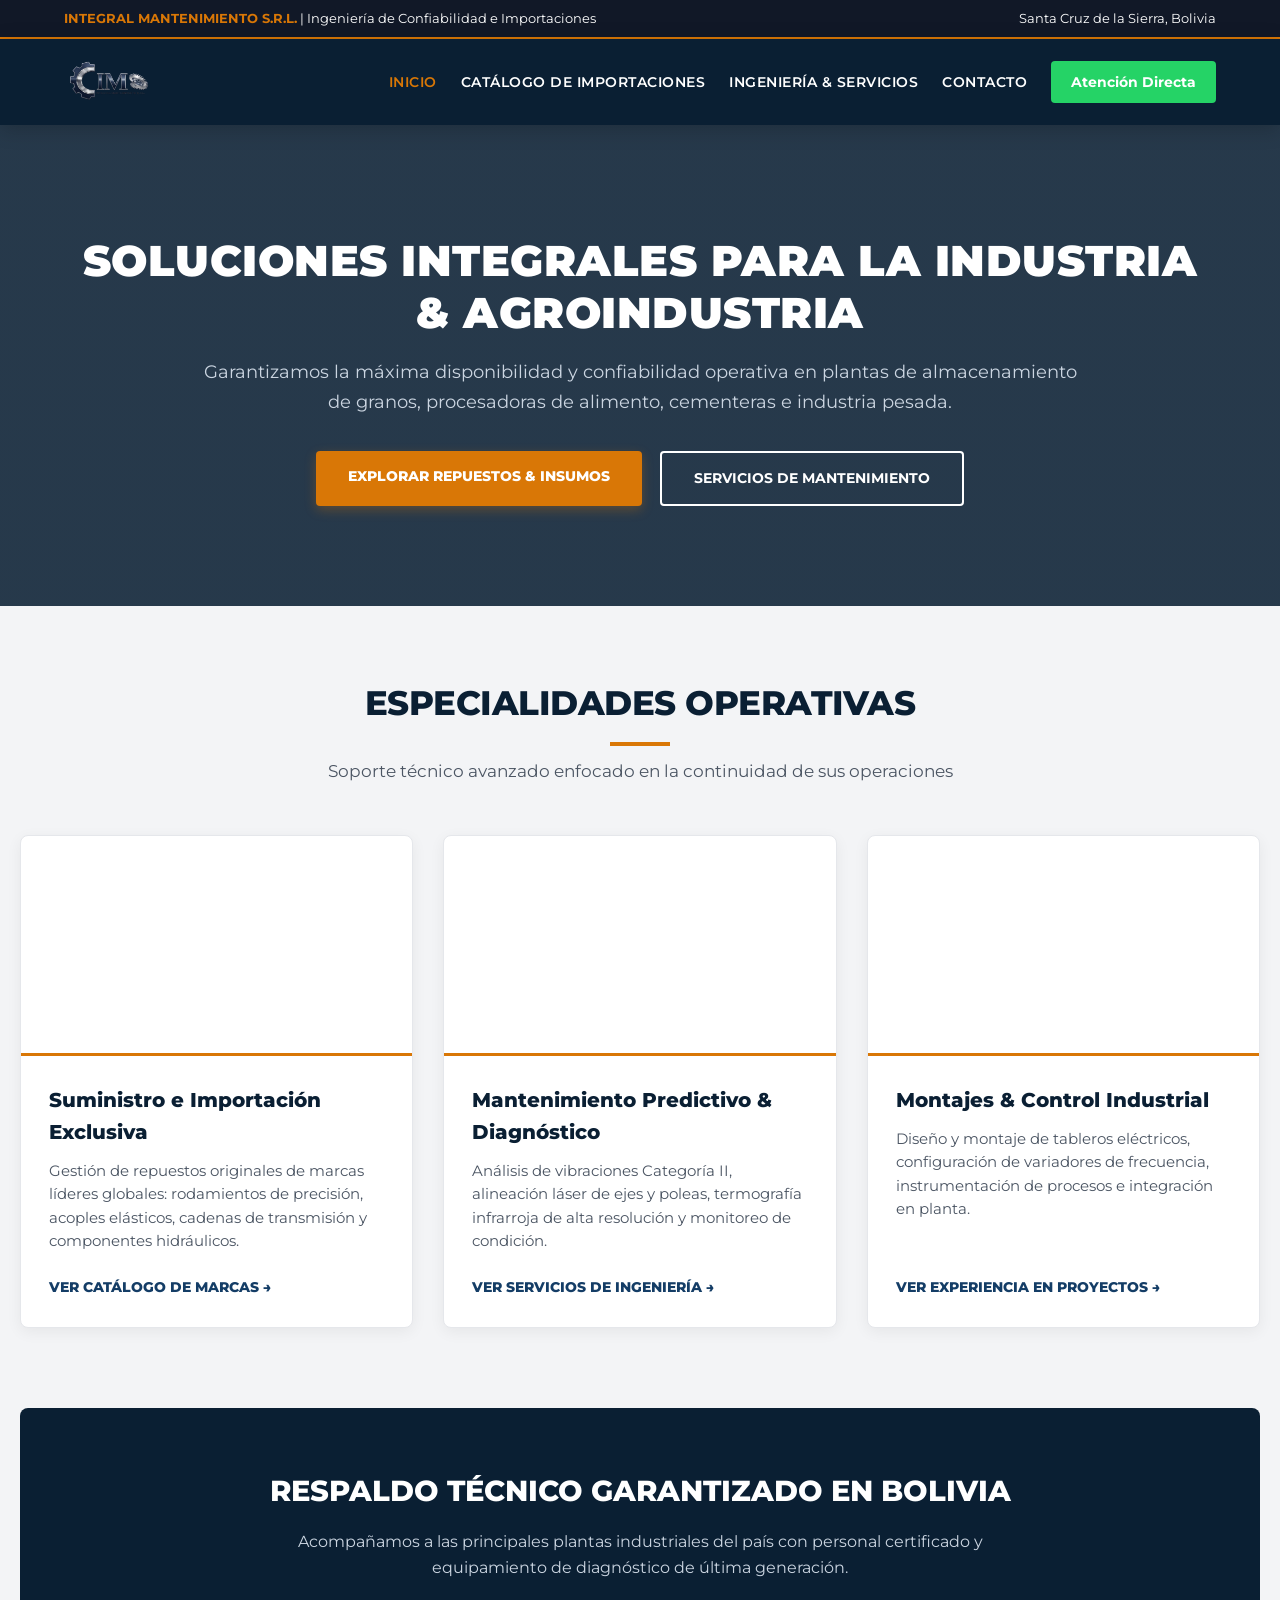
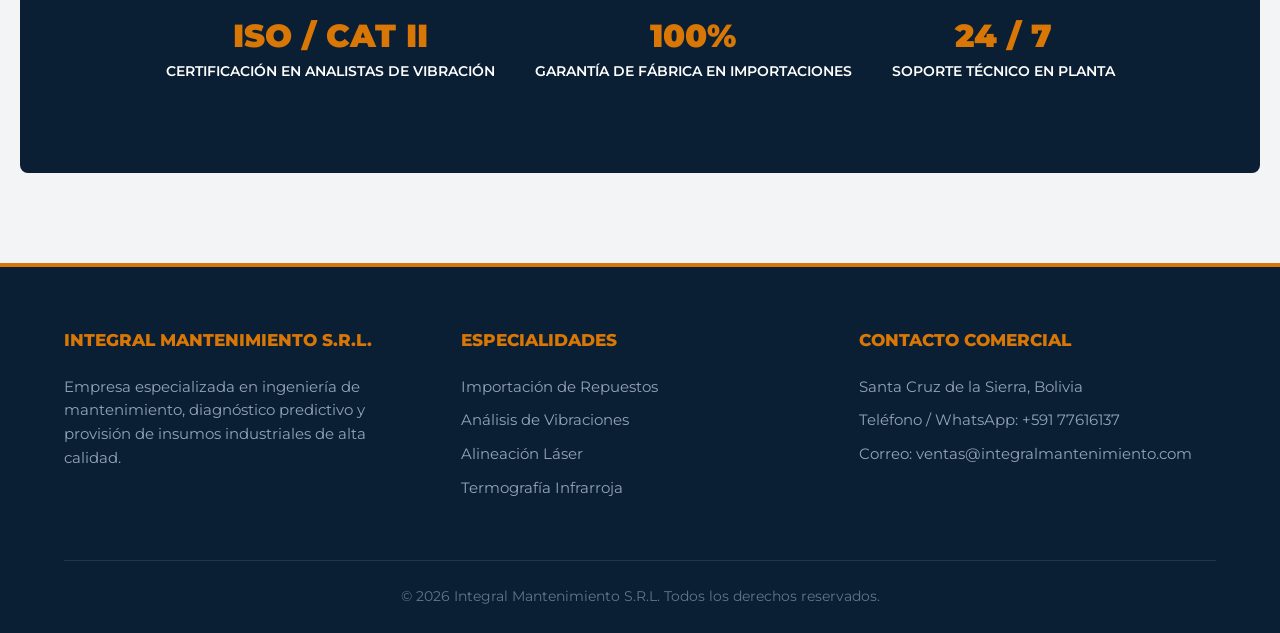
==== commit 4781aaed: "Update index.html" ====
--- a/index.html
+++ b/index.html
@@ -91,7 +91,9 @@
   <!-- Header / Nav -->
   <header>
     <div class="nav-container">
-      <a href="index.html" class="brand-logo">INTEGRAL <span>MANTENIMIENTO</span></a>
+    <a href="index.html" class="brand-logo">
+  <img src="logo.png" alt="Integral Mantenimiento S.R.L." style="height: 48px; width: auto; display: block;">
+</a>
       <nav>
         <a href="index.html" class="active">Inicio</a>
         <a href="productos.html">Catálogo de Importaciones</a>
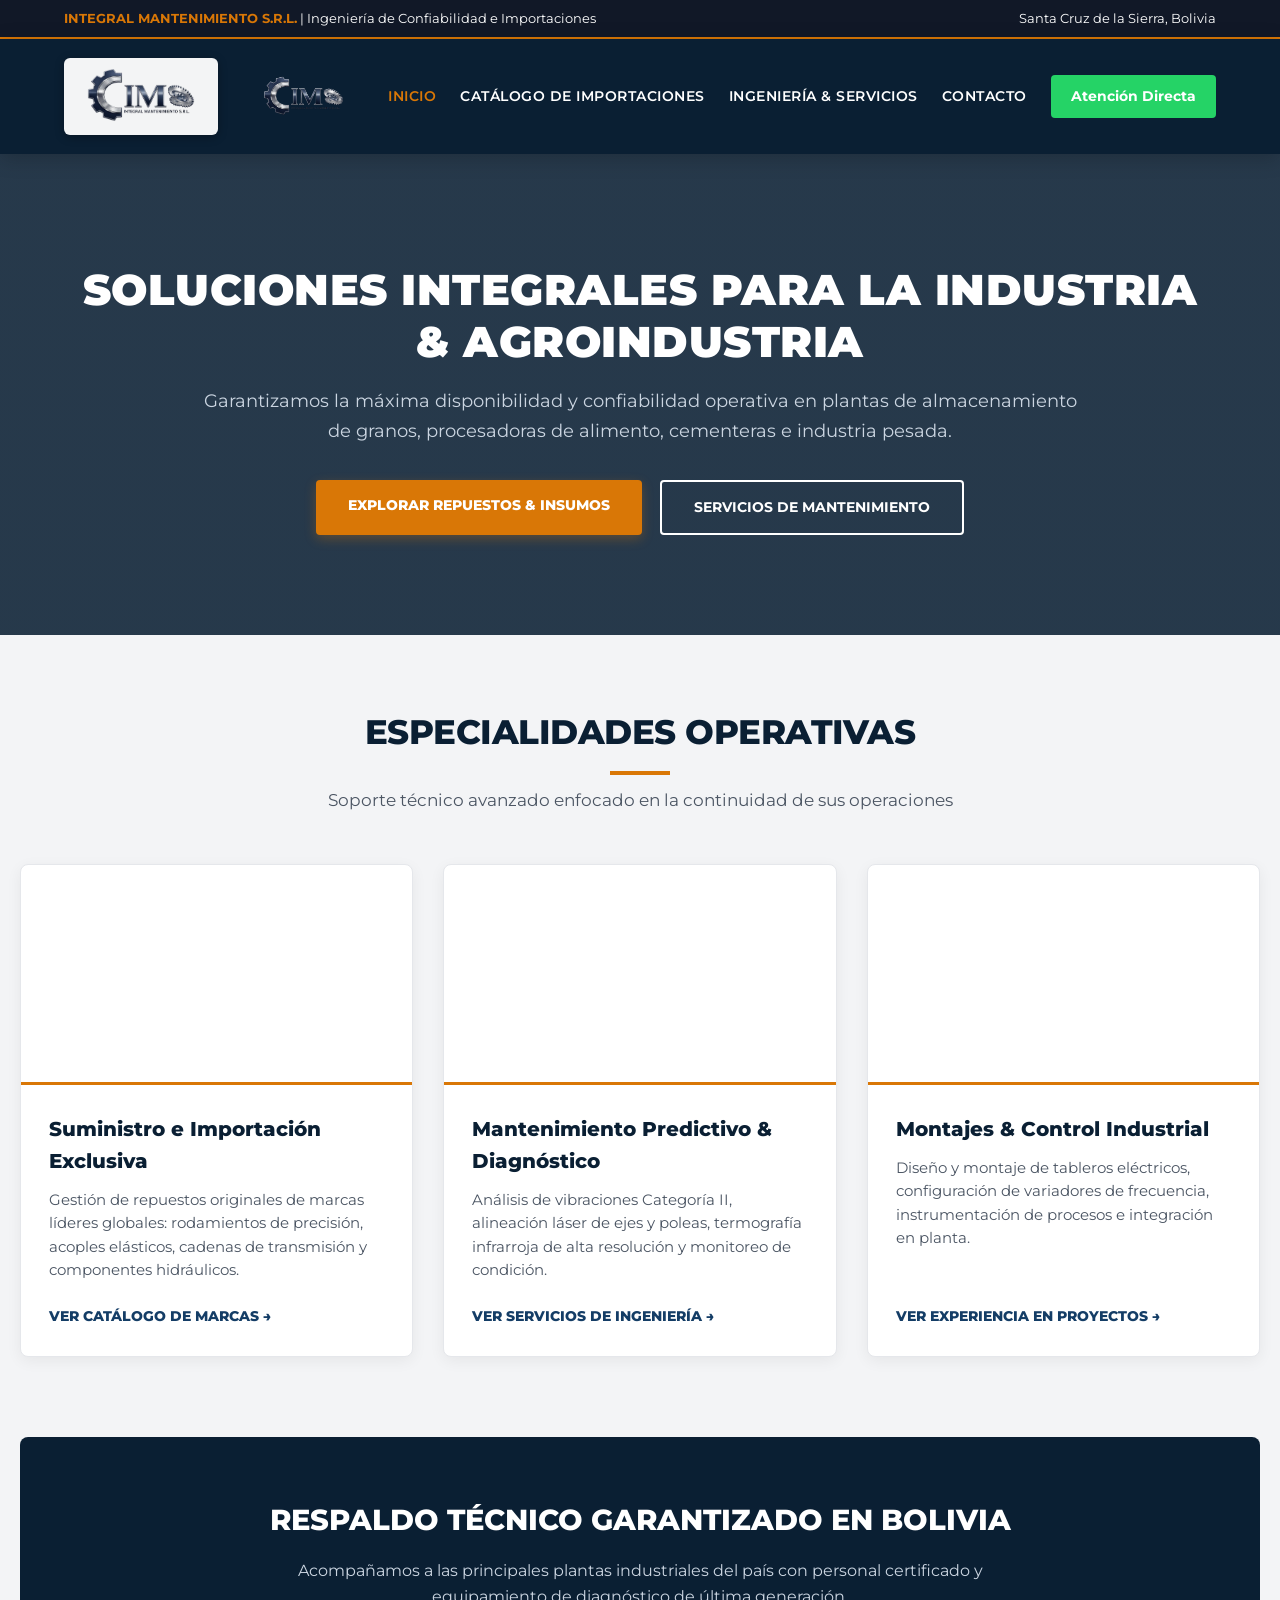
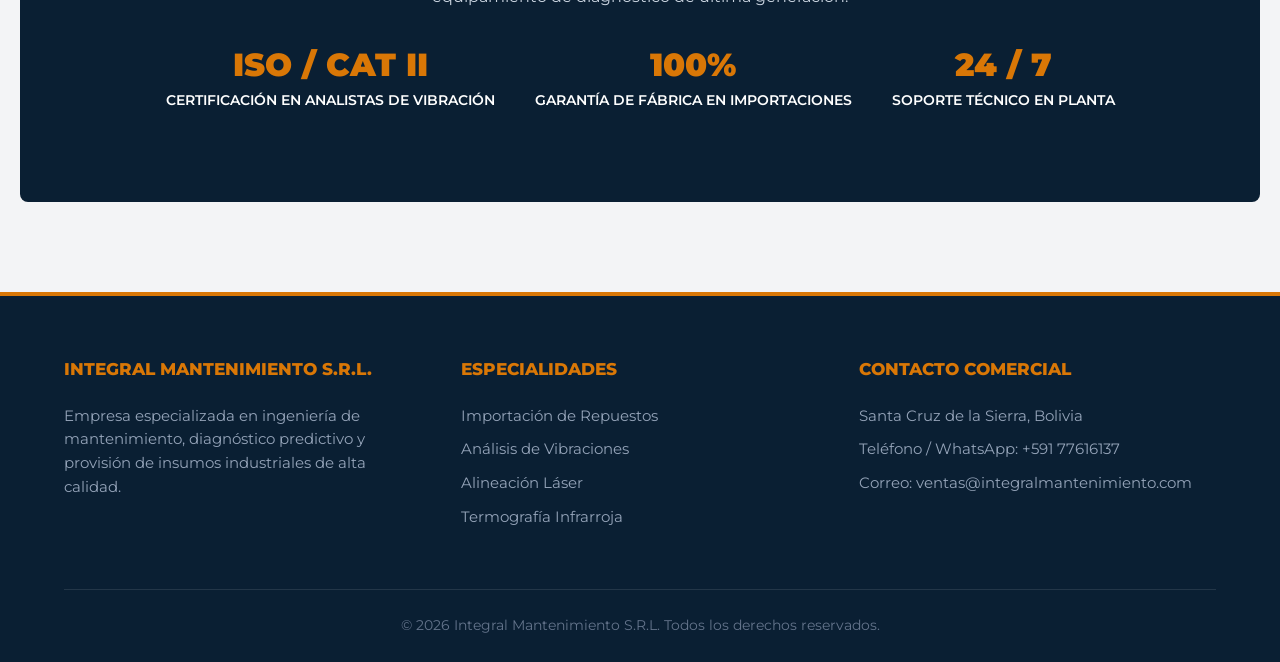
==== commit fad9c191: "Update index.html" ====
--- a/index.html
+++ b/index.html
@@ -91,7 +91,9 @@
   <!-- Header / Nav -->
   <header>
     <div class="nav-container">
-    <a href="index.html" class="brand-logo">
+  <a href="index.html" class="brand-logo" style="background: rgba(255, 255, 255, 0.95); padding: 6px 16px; border-radius: 6px; display: inline-flex; align-items: center; box-shadow: 0 2px 10px rgba(0,0,0,0.3);">
+  <img src="logo.png" alt="Integral Mantenimiento S.R.L." style="height: 65px; width: auto; display: block;">
+</a>
   <img src="logo.png" alt="Integral Mantenimiento S.R.L." style="height: 48px; width: auto; display: block;">
 </a>
       <nav>
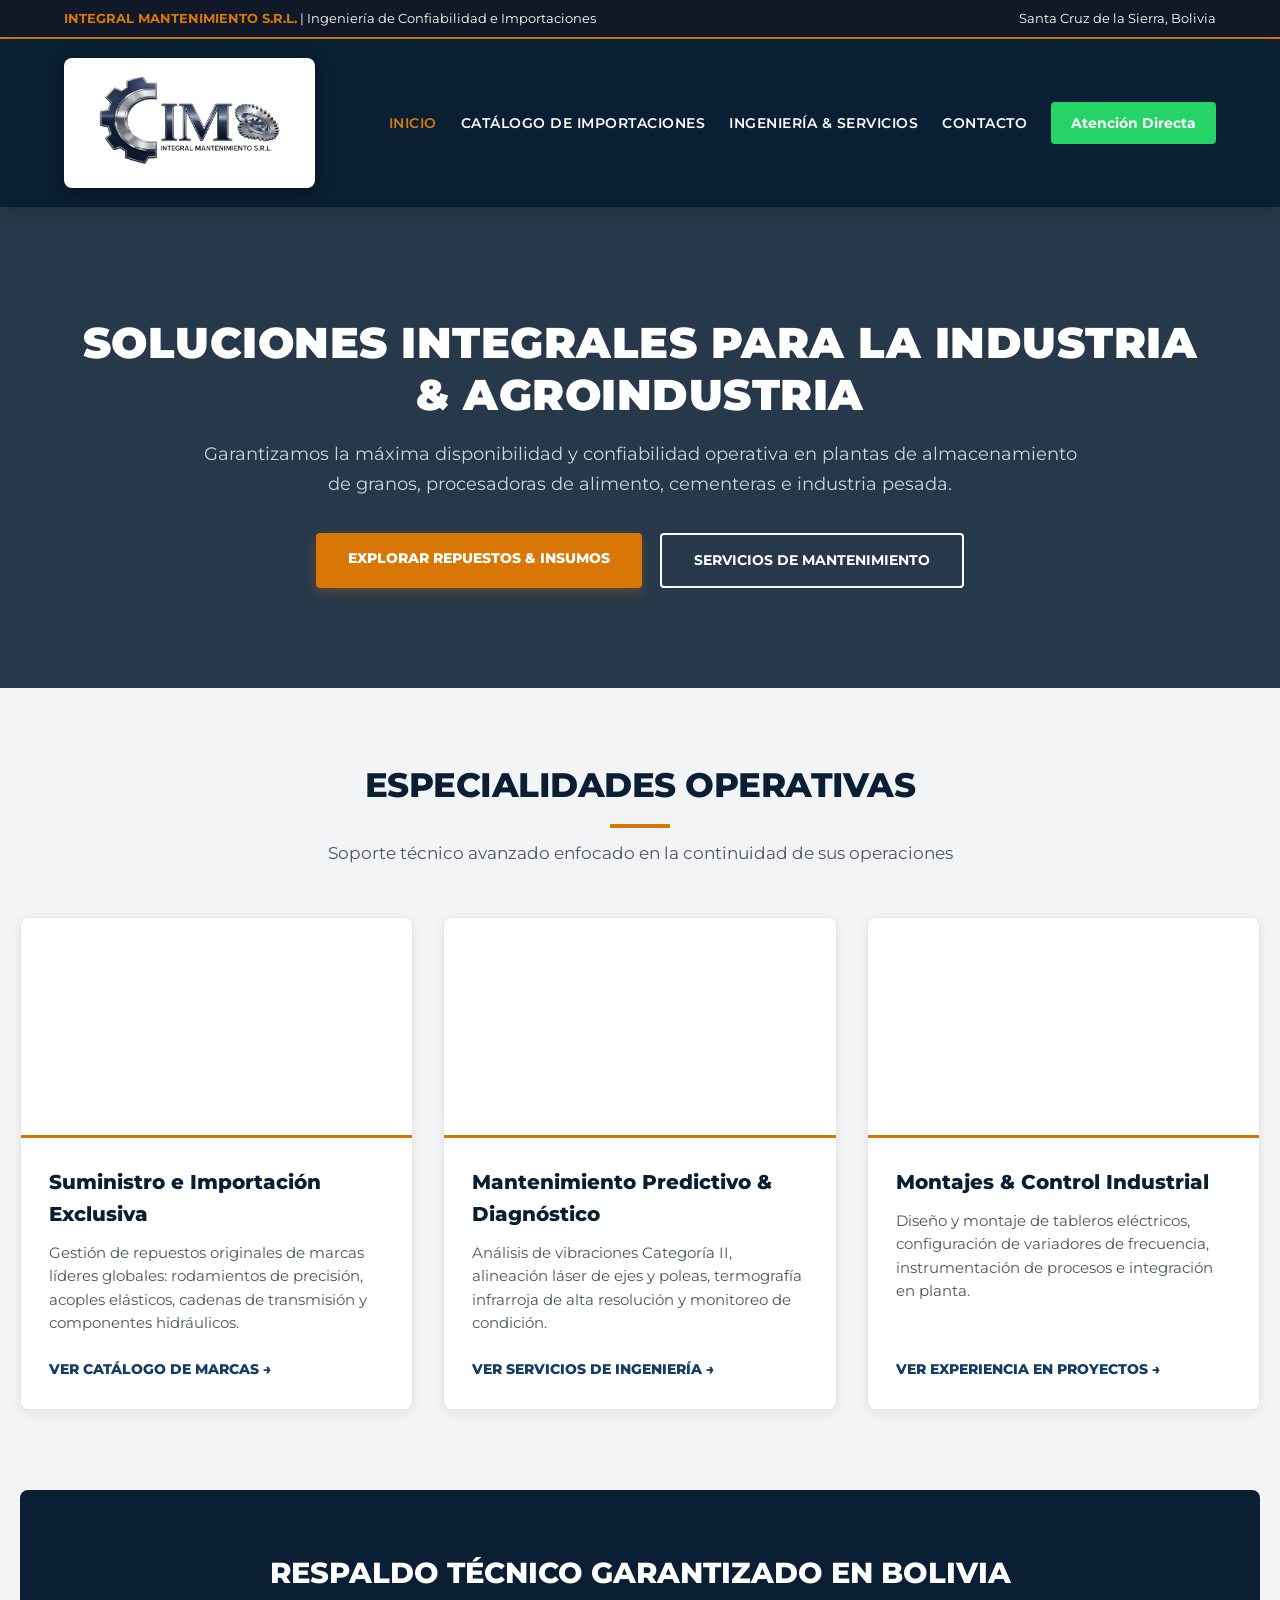
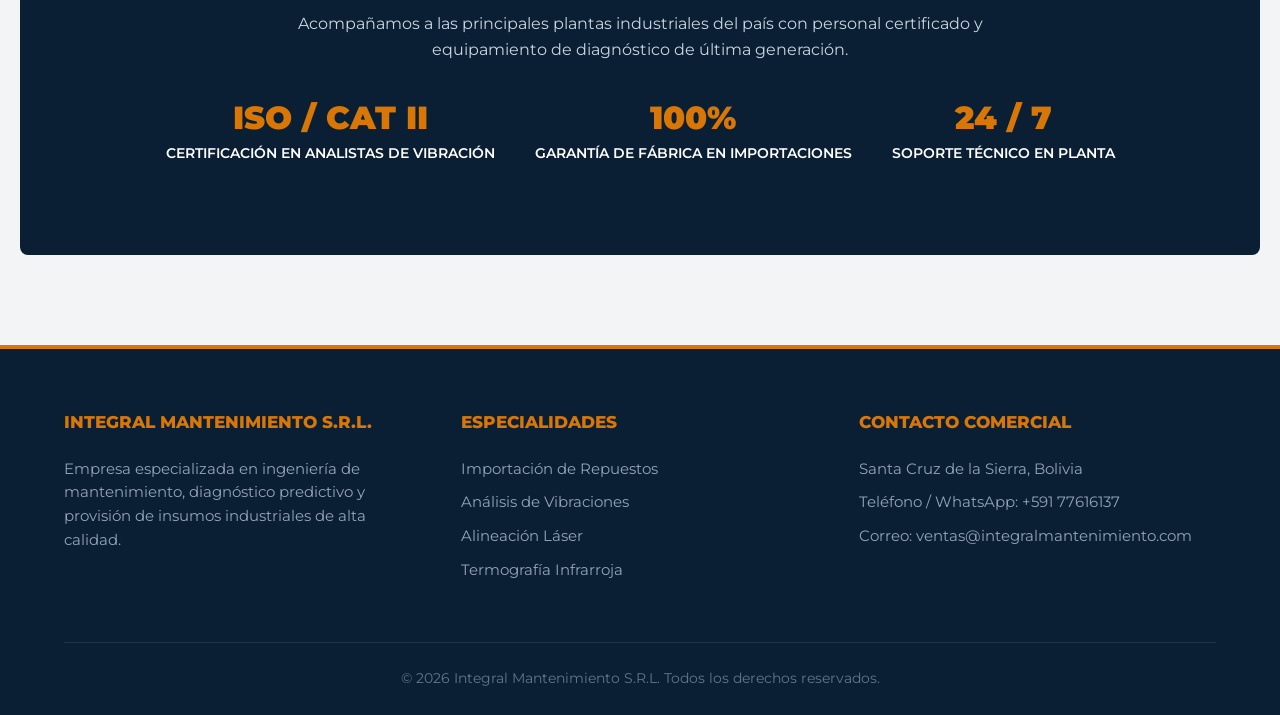
==== commit 1353a7d0: "Update index.html" ====
--- a/index.html
+++ b/index.html
@@ -89,20 +89,22 @@
   </div>
 
   <!-- Header / Nav -->
-  <header>
-    <div class="nav-container">
-  <a href="index.html" class="brand-logo" style="background: rgba(255, 255, 255, 0.95); padding: 6px 16px; border-radius: 6px; display: inline-flex; align-items: center; box-shadow: 0 2px 10px rgba(0,0,0,0.3);">
-  <img src="logo.png" alt="Integral Mantenimiento S.R.L." style="height: 65px; width: auto; display: block;">
-</a>
-  <img src="logo.png" alt="Integral Mantenimiento S.R.L." style="height: 48px; width: auto; display: block;">
-</a>
-      <nav>
+ <header style="padding: 1.2rem 5%;">
+    <div class="nav-container" style="display: flex; justify-content: space-between; align-items: center;">
+      
+      <!-- Logo Principal Agrandado (Con contenedor blanco destacado) -->
+      <a href="index.html" class="brand-logo" style="background: #ffffff; padding: 10px 22px; border-radius: 8px; display: inline-flex; align-items: center; box-shadow: 0 4px 15px rgba(0,0,0,0.4); text-decoration: none;">
+        <img src="logo.png" alt="Integral Mantenimiento S.R.L." style="height: 110px; width: auto; display: block;">
+      </a>
+
+      <nav style="display: flex; gap: 24px; align-items: center;">
         <a href="index.html" class="active">Inicio</a>
         <a href="productos.html">Catálogo de Importaciones</a>
         <a href="servicios.html">Ingeniería & Servicios</a>
         <a href="contacto.html">Contacto</a>
-        <a href="https://wa.me/59177616137?text=Hola,%20solicito%20asesoría%20técnica%20para%20mi%20planta" class="btn-ws-header" target="_blank">Atención Directa</a>
+        <a href="https://wa.me/59177616137?text=Hola,%20deseo%20solicitar%20asesoría%20técnica" class="btn-ws-header" target="_blank">Atención Directa</a>
       </nav>
+
     </div>
   </header>
 
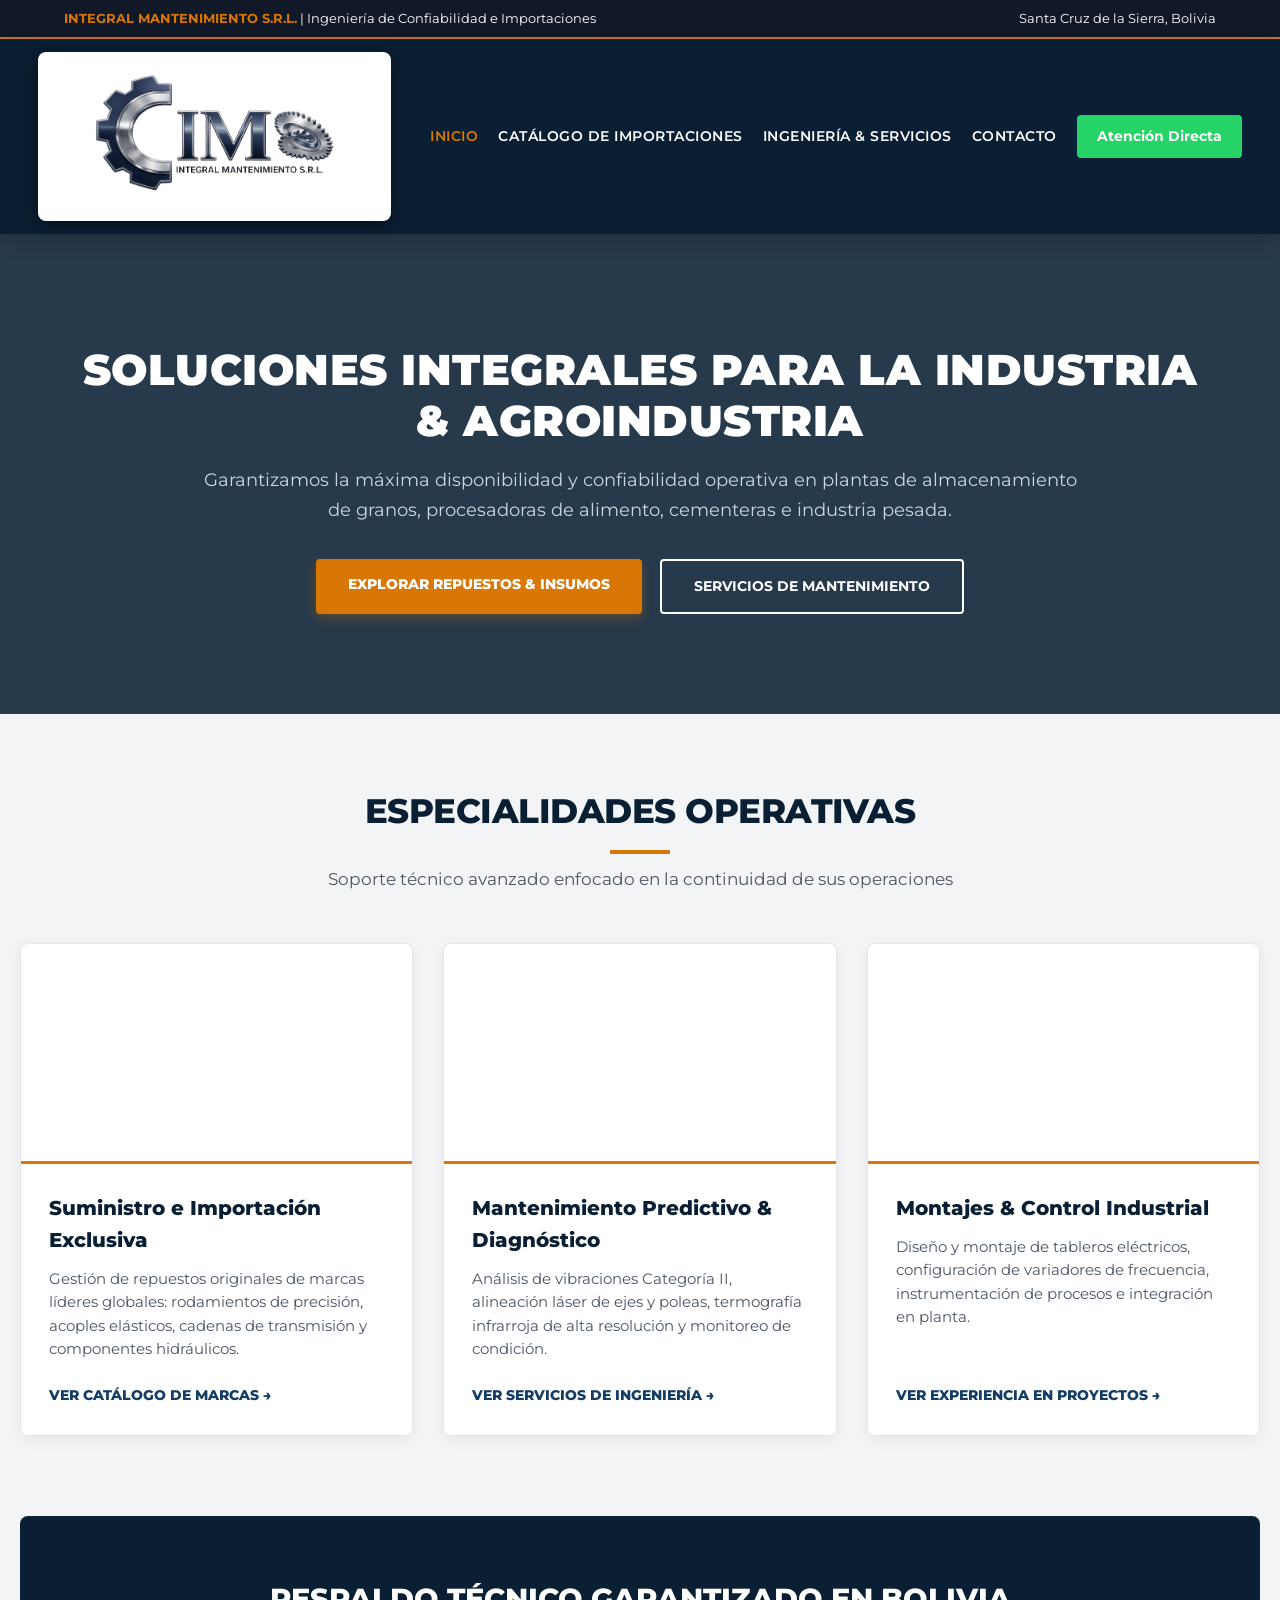
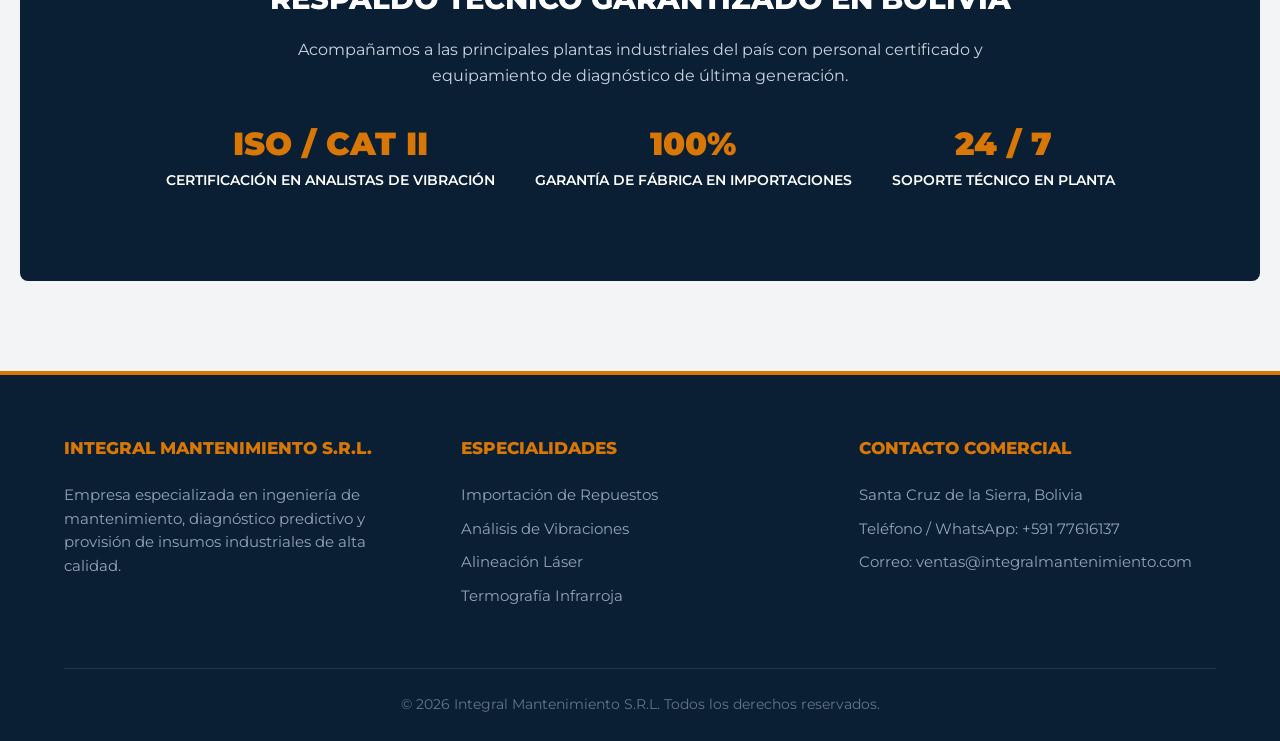
==== commit 337ebac6: "Update index.html" ====
--- a/index.html
+++ b/index.html
@@ -89,15 +89,15 @@
   </div>
 
   <!-- Header / Nav -->
- <header style="padding: 1.2rem 5%;">
-    <div class="nav-container" style="display: flex; justify-content: space-between; align-items: center;">
+<header style="padding: 0.8rem 3%;">
+    <div class="nav-container" style="display: flex; justify-content: space-between; align-items: center; gap: 20px;">
       
-      <!-- Logo Principal Agrandado (Con contenedor blanco destacado) -->
-      <a href="index.html" class="brand-logo" style="background: #ffffff; padding: 10px 22px; border-radius: 8px; display: inline-flex; align-items: center; box-shadow: 0 4px 15px rgba(0,0,0,0.4); text-decoration: none;">
-        <img src="logo.png" alt="Integral Mantenimiento S.R.L." style="height: 110px; width: auto; display: block;">
+      <!-- Logo Maximizado en Tarjeta Panorámica -->
+      <a href="index.html" class="brand-logo" style="background: #ffffff; padding: 12px 40px; border-radius: 8px; display: flex; align-items: center; justify-content: center; box-shadow: 0 4px 18px rgba(0,0,0,0.5); text-decoration: none; flex-grow: 0;">
+        <img src="logo.png" alt="Integral Mantenimiento S.R.L." style="height: 145px; width: auto; max-width: 100%; object-fit: contain; display: block;">
       </a>
 
-      <nav style="display: flex; gap: 24px; align-items: center;">
+      <nav style="display: flex; gap: 20px; align-items: center;">
         <a href="index.html" class="active">Inicio</a>
         <a href="productos.html">Catálogo de Importaciones</a>
         <a href="servicios.html">Ingeniería & Servicios</a>
@@ -107,7 +107,6 @@
 
     </div>
   </header>
-
   <!-- Hero Principal -->
   <section class="hero">
     <h1>Soluciones Integrales para la Industria & Agroindustria</h1>
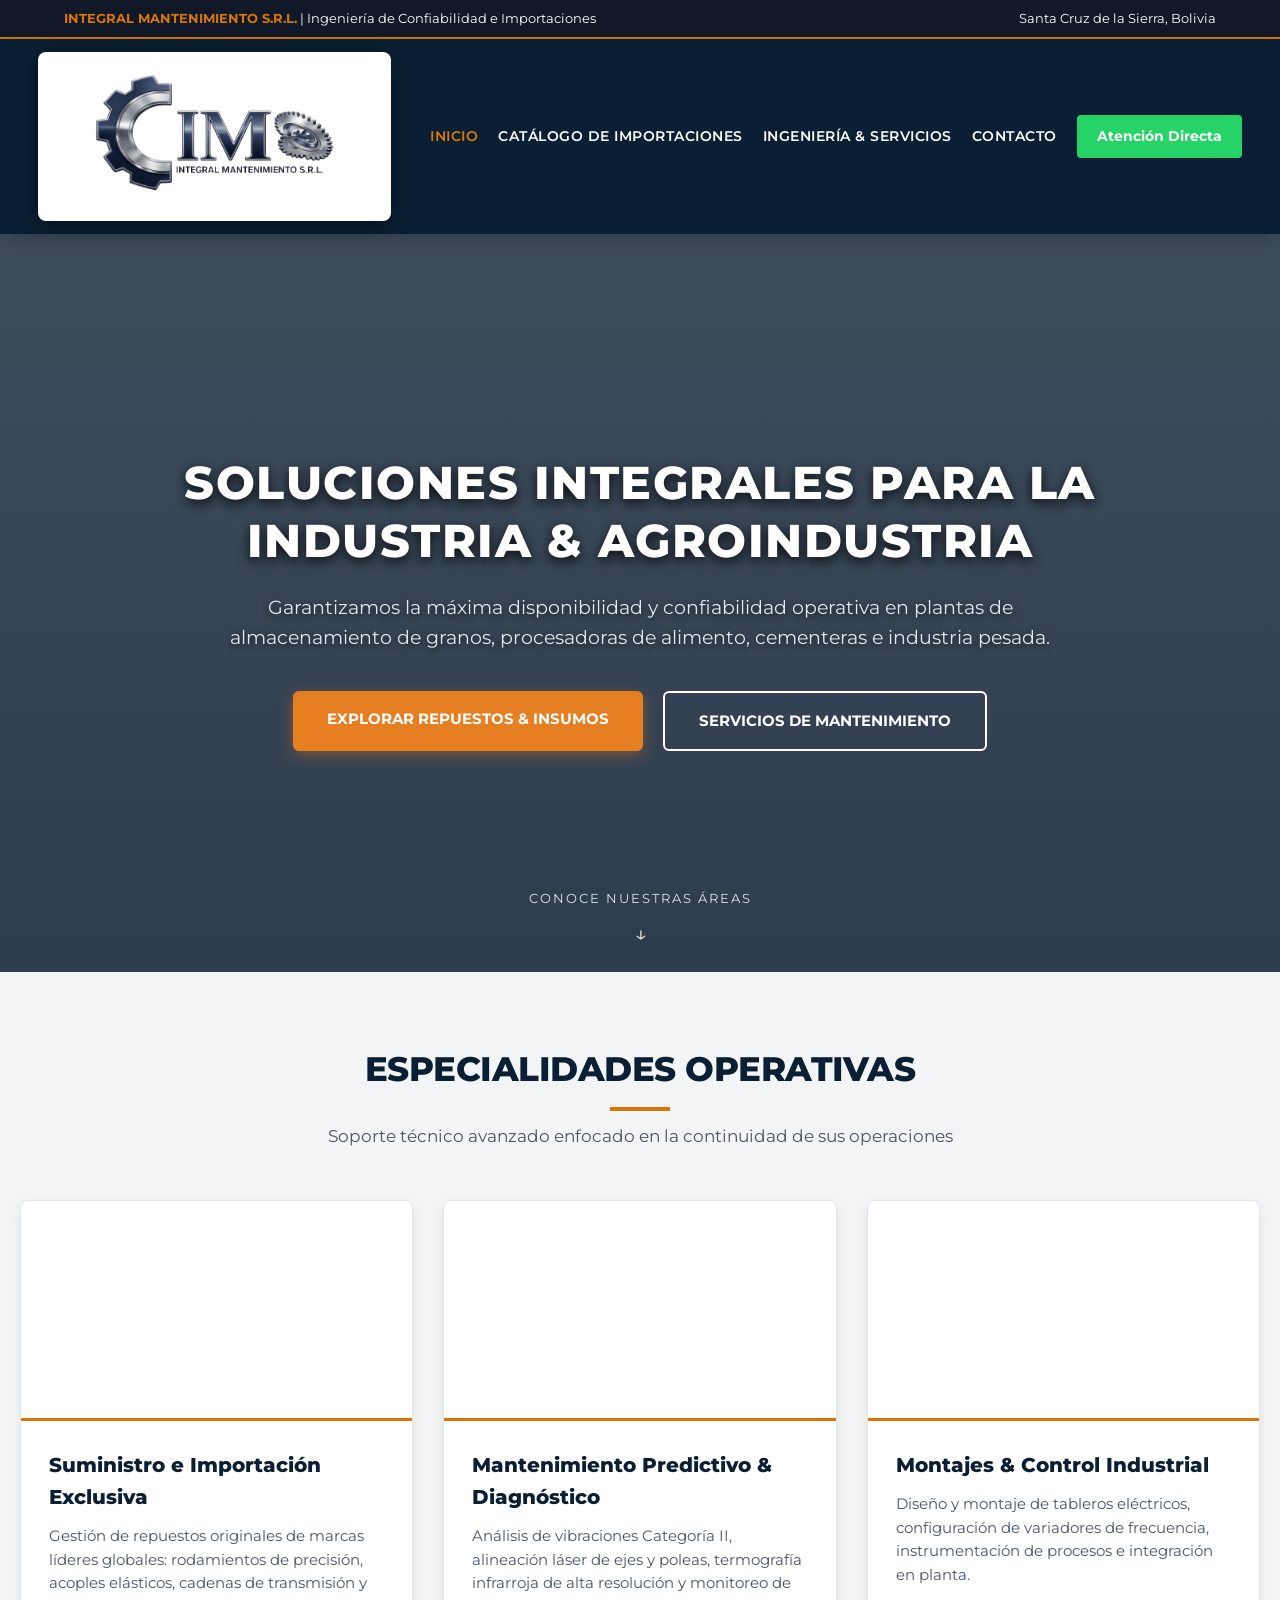
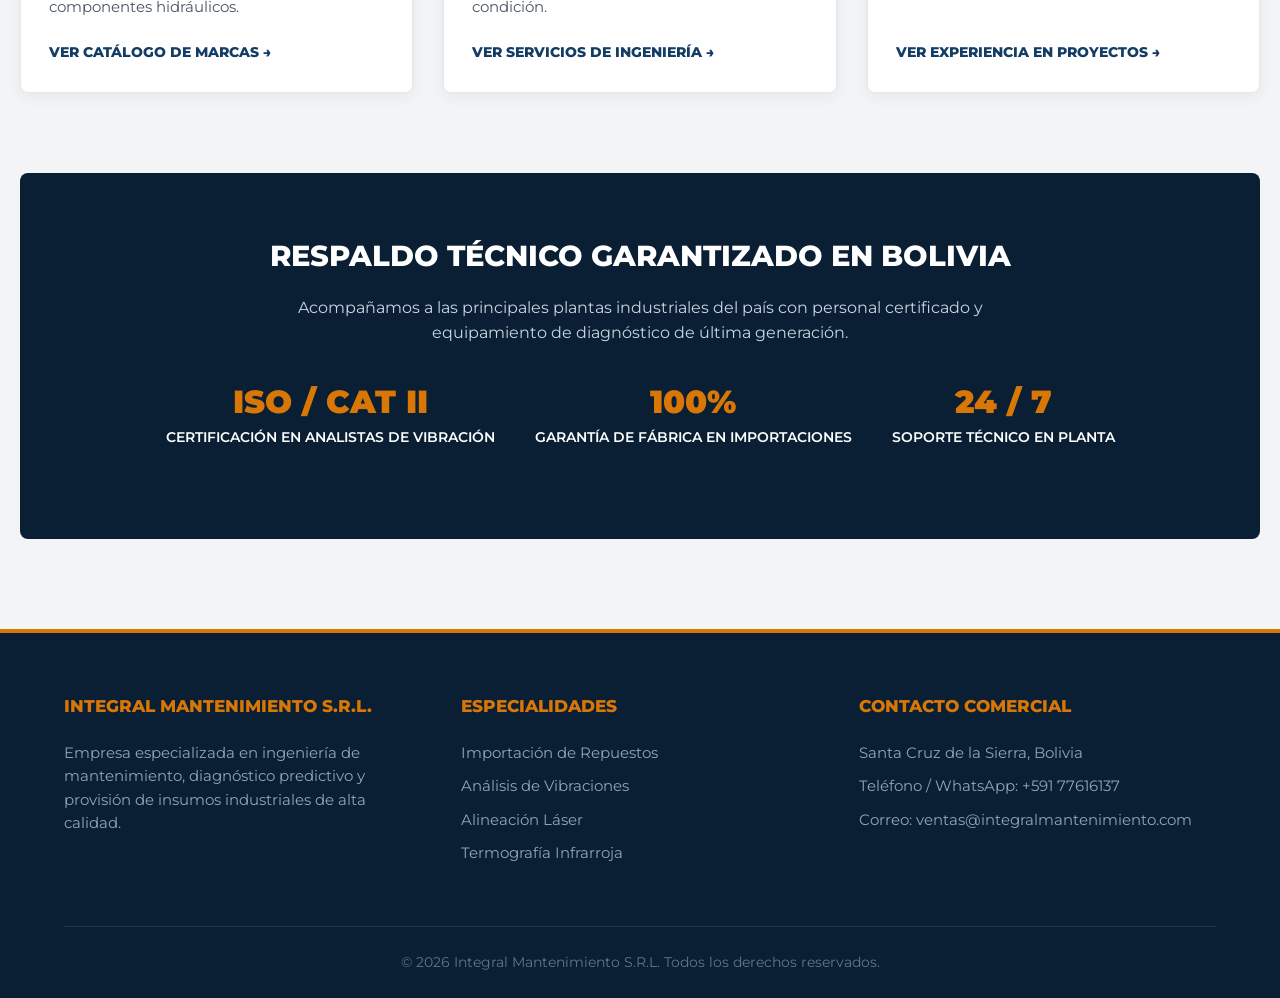
==== commit 39b98923: "Update index.html" ====
--- a/index.html
+++ b/index.html
@@ -107,15 +107,49 @@
 
     </div>
   </header>
-  <!-- Hero Principal -->
-  <section class="hero">
-    <h1>Soluciones Integrales para la Industria & Agroindustria</h1>
-    <p>Garantizamos la máxima disponibilidad y confiabilidad operativa en plantas de almacenamiento de granos, procesadoras de alimento, cementeras e industria pesada.</p>
-    <div class="hero-buttons">
-      <a href="productos.html" class="btn-main">Explorar Repuestos & Insumos</a>
-      <a href="servicios.html" class="btn-sec">Servicios de Mantenimiento</a>
-    </div>
+ <!-- Hero Principal Estilo Cormaq (Pantalla Completa con Imagen de Fondo) -->
+  <section class="hero" style="position: relative; min-height: 82vh; background: linear-gradient(rgba(11, 28, 48, 0.78), rgba(11, 28, 48, 0.85)), url('https://images.unsplash.com/photo-1581091226825-a6a2a5aee158?auto=format&fit=crop&w=1920&q=80') center/cover no-repeat; display: flex; flex-direction: column; justify-content: center; align-items: center; text-align: center; padding: 60px 20px; color: #ffffff;">
+    
+    <div style="max-width: 1000px; margin: auto; z-index: 2;">
+      
+      <!-- Eslogan Principal -->
+      <h1 style="font-size: 2.9rem; font-weight: 800; text-transform: uppercase; letter-spacing: 1.5px; line-height: 1.25; margin-bottom: 22px; text-shadow: 0 4px 12px rgba(0,0,0,0.8);">
+        SOLUCIONES INTEGRALES PARA LA INDUSTRIA & AGROINDUSTRIA
+      </h1>
+      
+      <!-- Subtítulo -->
+      <p style="font-size: 1.2rem; max-width: 820px; margin: 0 auto 38px auto; color: #e2e8f0; line-height: 1.6; text-shadow: 0 2px 6px rgba(0,0,0,0.6);">
+        Garantizamos la máxima disponibilidad y confiabilidad operativa en plantas de almacenamiento de granos, procesadoras de alimento, cementeras e industria pesada.
+      </p>
+
+      <!-- Botones de Acción -->
+      <div style="display: flex; gap: 20px; justify-content: center; flex-wrap: wrap;">
+        <a href="productos.html" style="background: #e67e22; color: #ffffff; padding: 16px 34px; border-radius: 6px; font-weight: bold; text-decoration: none; text-transform: uppercase; font-size: 0.95rem; box-shadow: 0 4px 15px rgba(230, 126, 34, 0.4); transition: all 0.3s ease;">
+          Explorar Repuestos & Insumos
+        </a>
+        <a href="servicios.html" style="border: 2px solid #ffffff; color: #ffffff; padding: 16px 34px; border-radius: 6px; font-weight: bold; text-decoration: none; text-transform: uppercase; font-size: 0.95rem; backdrop-filter: blur(4px); transition: all 0.3s ease;">
+          Servicios de Mantenimiento
+        </a>
+      </div>
+
+    </div>
+
+    <!-- Indicador de desplazamiento (Flecha animada hacia abajo) -->
+    <div style="position: absolute; bottom: 20px; left: 50%; transform: translateX(-50%); text-align: center; color: #ffffff; opacity: 0.85;">
+      <span style="font-size: 0.8rem; text-transform: uppercase; letter-spacing: 2px; display: block; margin-bottom: 6px;">Conoce nuestras áreas</span>
+      <div style="font-size: 1.4rem; animation: bounce 2s infinite;">↓</div>
+    </div>
+
   </section>
+
+  <!-- Animación para la flecha -->
+  <style>
+    @keyframes bounce {
+      0%, 20%, 50%, 80%, 100% { transform: translateY(0); }
+      40% { transform: translateY(-8px); }
+      60% { transform: translateY(-4px); }
+    }
+  </style>
 
   <!-- Unidades Principales -->
   <div class="container">
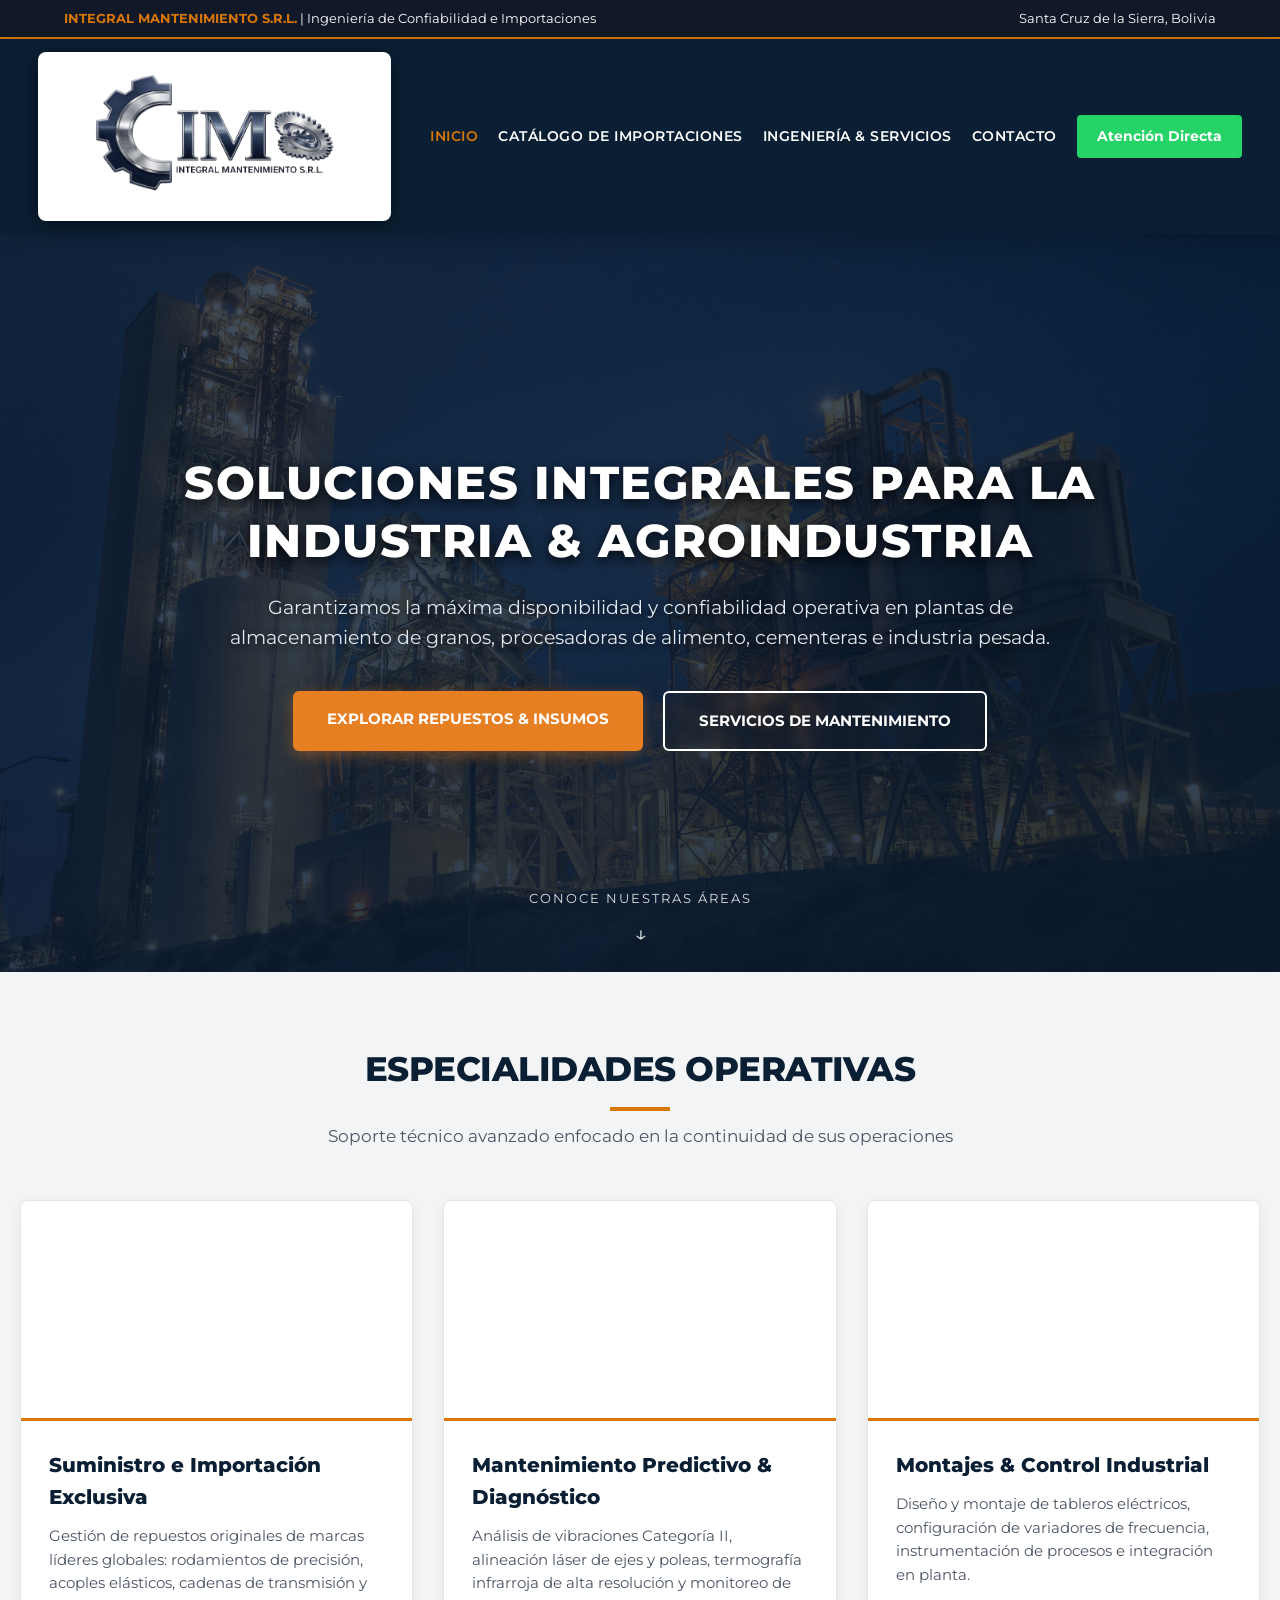
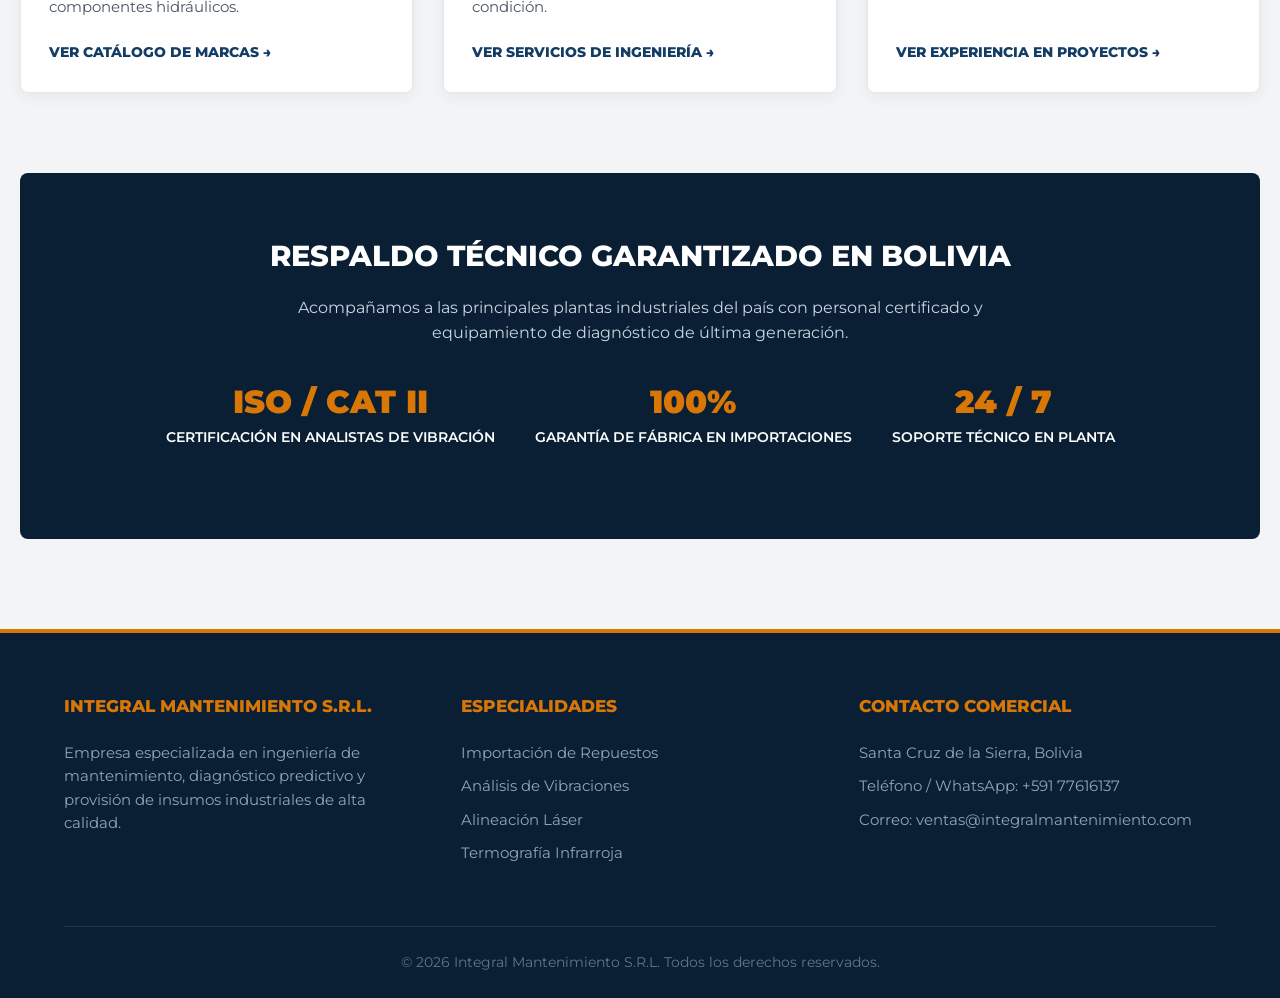
==== commit 6c2acc17: "Update index.html" ====
--- a/index.html
+++ b/index.html
@@ -108,7 +108,7 @@
     </div>
   </header>
  <!-- Hero Principal Estilo Cormaq (Pantalla Completa con Imagen de Fondo) -->
-  <section class="hero" style="position: relative; min-height: 82vh; background: linear-gradient(rgba(11, 28, 48, 0.78), rgba(11, 28, 48, 0.85)), url('https://images.unsplash.com/photo-1581091226825-a6a2a5aee158?auto=format&fit=crop&w=1920&q=80') center/cover no-repeat; display: flex; flex-direction: column; justify-content: center; align-items: center; text-align: center; padding: 60px 20px; color: #ffffff;">
+  <section class="hero" style="position: relative; min-height: 82vh; background: linear-gradient(rgba(11, 28, 48, 0.78), rgba(11, 28, 48, 0.85)), url('banner-aereo.jpg')  center/cover no-repeat; display: flex; flex-direction: column; justify-content: center; align-items: center; text-align: center; padding: 60px 20px; color: #ffffff;">
     
     <div style="max-width: 1000px; margin: auto; z-index: 2;">
       
